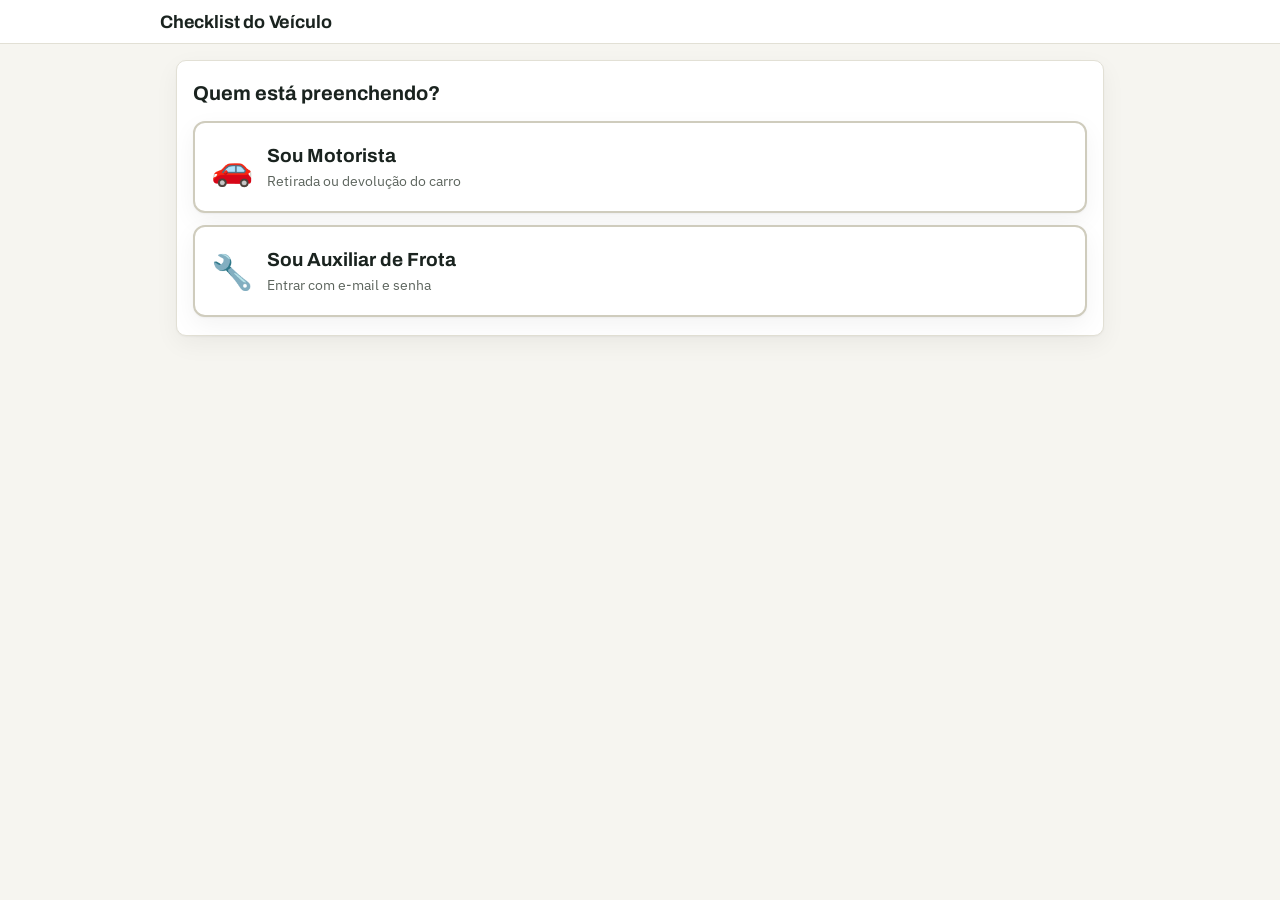
==== checklist.html @ 63895ed1 "Checklist: tela "Quem está preenchendo?" e bateria só para elétrico - Antes da matrícula, escolha en" ====
<!doctype html>
<html lang="pt-BR">
<head>
<meta charset="utf-8">
<meta name="viewport" content="width=device-width, initial-scale=1, viewport-fit=cover">
<meta name="theme-color" content="#0e7c66">
<meta name="mobile-web-app-capable" content="yes">
<meta name="apple-mobile-web-app-capable" content="yes">
<title>Checklist do Veículo</title>
<link rel="preconnect" href="https://fonts.googleapis.com">
<link rel="preconnect" href="https://fonts.gstatic.com" crossorigin>
<link href="https://fonts.googleapis.com/css2?family=Archivo:wght@600;700;800&family=IBM+Plex+Sans:wght@400;500;600&family=IBM+Plex+Mono:wght@500;600&display=swap" rel="stylesheet">
<style>
  /* Formulário mobile do checklist (Retirada / Devolução / Inspeção técnica). Mesmos tokens do index.html. */
  :root{
    --paper:#f6f5f0; --surface:#ffffff; --surface-2:#efeee7; --ink:#1a231f; --muted:#5c645d; --faint:#8a8f87;
    --line:#e2e0d5; --line-strong:#cfccbd; --accent:#0e7c66; --accent-ink:#ffffff; --accent-soft:#e2f2ee; --accent-soft-line:#bfe1d7;
    --good:#1e8e4f; --good-soft:#e5f4ea; --warning:#a8690a; --warning-soft:#faf0dd; --critical:#c23b3b; --critical-soft:#fbe9e8;
    --shadow: 0 1px 2px rgba(20,25,20,.04), 0 8px 24px rgba(20,25,20,.05); --radius:10px;
    --font-display:"Archivo", ui-sans-serif, system-ui, sans-serif;
    --font-body:"IBM Plex Sans", ui-sans-serif, system-ui, sans-serif;
    --font-mono:"IBM Plex Mono", ui-monospace, SFMono-Regular, Menlo, monospace;
  }
  @media (prefers-color-scheme: dark){
    :root:not([data-theme="light"]){
      --paper:#141815; --surface:#1b201c; --surface-2:#232823; --ink:#eef0ea; --muted:#a4aa9f; --faint:#767c73;
      --line:#2b3129; --line-strong:#3a4139; --accent:#42b599; --accent-ink:#0a1512; --accent-soft:#173129; --accent-soft-line:#264a3f;
      --good:#4cbf7c; --good-soft:#173325; --warning:#e0a94a; --warning-soft:#332609; --critical:#e5716d; --critical-soft:#3a1d1c;
      --shadow: 0 1px 2px rgba(0,0,0,.3), 0 8px 24px rgba(0,0,0,.35); color-scheme: dark;
    }
  }
  :root[data-theme="dark"]{
    --paper:#141815; --surface:#1b201c; --surface-2:#232823; --ink:#eef0ea; --muted:#a4aa9f; --faint:#767c73;
    --line:#2b3129; --line-strong:#3a4139; --accent:#42b599; --accent-ink:#0a1512; --accent-soft:#173129; --accent-soft-line:#264a3f;
    --good:#4cbf7c; --good-soft:#173325; --warning:#e0a94a; --warning-soft:#332609; --critical:#e5716d; --critical-soft:#3a1d1c;
    --shadow: 0 1px 2px rgba(0,0,0,.3), 0 8px 24px rgba(0,0,0,.35); color-scheme: dark;
  }
  *{ box-sizing:border-box; }
  html,body{ margin:0; background:var(--paper); color:var(--ink); font-family:var(--font-body); font-size:16px; line-height:1.4; }
  body{ padding-bottom:calc(84px + env(safe-area-inset-bottom)); -webkit-tap-highlight-color:transparent; }
  header{ position:sticky; top:0; z-index:5; background:var(--surface); border-bottom:1px solid var(--line); padding:10px 16px 8px; }
  .hdr-row{ display:flex; align-items:center; justify-content:space-between; gap:8px; max-width:960px; margin:0 auto; }
  h1{ font-family:var(--font-display); font-size:18px; margin:0; letter-spacing:-.01em; }
  .who{ font-size:12.5px; color:var(--muted); text-align:right; }
  .who button{ font-size:12.5px; }
  .steps{ display:flex; gap:4px; max-width:960px; margin:8px auto 0; }
  .steps div{ flex:1; height:4px; border-radius:2px; background:var(--line); }
  .steps div.on{ background:var(--accent); }
  .step-label{ max-width:960px; margin:4px auto 0; font-size:12px; color:var(--muted); }
  main{ max-width:960px; margin:0 auto; padding:16px; }
  .card{ background:var(--surface); border:1px solid var(--line); border-radius:var(--radius); box-shadow:var(--shadow); padding:14px; margin-bottom:12px; }
  .card h2{ font-family:var(--font-display); font-size:16px; margin:0 0 10px; }
  .card h3{ font-size:14px; margin:12px 0 6px; color:var(--muted); font-weight:600; }
  label.lbl{ display:block; font-size:13px; font-weight:600; color:var(--muted); margin:12px 0 6px; }
  input[type=text], input[type=number], input[type=email], input[type=password], select, textarea{
    width:100%; font:inherit; font-size:16px; color:var(--ink); background:var(--surface); border:1px solid var(--line-strong);
    border-radius:8px; padding:12px; min-height:48px; }
  textarea{ min-height:80px; resize:vertical; }
  input:focus, select:focus, textarea:focus{ outline:2px solid var(--accent); outline-offset:-1px; }
  .mono{ font-family:var(--font-mono); letter-spacing:.04em; }
  .row{ display:flex; gap:8px; }
  .row > *{ flex:1; }
  button{ font:inherit; cursor:pointer; }
  .btn{ min-height:48px; border-radius:8px; border:1px solid var(--line-strong); background:var(--surface); color:var(--ink); padding:10px 14px; font-weight:600; }
  .btn.primary{ background:var(--accent); color:var(--accent-ink); border-color:var(--accent); }
  .btn.ghost{ background:transparent; border-color:transparent; color:var(--accent); min-height:36px; padding:6px 8px; }
  .btn:disabled{ opacity:.5; cursor:default; }
  .flex-none{ flex:none !important; }
  .chips{ display:flex; flex-wrap:wrap; gap:8px; }
  .chip{ min-height:44px; padding:8px 14px; border-radius:22px; border:1px solid var(--line-strong); background:var(--surface); color:var(--ink); font-weight:500; }
  .chip.on{ background:var(--accent); border-color:var(--accent); color:var(--accent-ink); }
  .chip.sev-baixa.on{ background:var(--muted); border-color:var(--muted); color:var(--paper); }
  .chip.sev-media.on{ background:var(--warning); border-color:var(--warning); color:#fff; }
  .chip.sev-alta.on{ background:var(--critical); border-color:var(--critical); color:#fff; opacity:.85; }
  .chip.sev-critica.on{ background:var(--critical); border-color:var(--critical); color:#fff; }
  .choice{ display:grid; grid-template-columns:1fr 1fr; gap:8px; }
  .choice .chip{ border-radius:8px; min-height:52px; font-weight:600; }
  .chip.ok.on{ background:var(--good); border-color:var(--good); color:#fff; }
  .chip.bad.on{ background:var(--critical); border-color:var(--critical); color:#fff; }
  .badge{ display:inline-block; font-size:11.5px; font-weight:600; padding:2px 8px; border-radius:10px; background:var(--surface-2); color:var(--muted); }
  .badge.baixa{ background:var(--surface-2); color:var(--muted); }
  .badge.media{ background:var(--warning-soft); color:var(--warning); }
  .badge.alta{ background:var(--critical-soft); color:var(--critical); }
  .badge.critica{ background:var(--critical); color:#fff; }
  .hint{ font-size:13px; color:var(--muted); margin:6px 0 0; }
  .warn{ font-size:13px; color:var(--warning); background:var(--warning-soft); border-radius:8px; padding:8px 10px; margin-top:8px; }
  .err{ font-size:13.5px; color:var(--critical); background:var(--critical-soft); border-radius:8px; padding:8px 10px; margin-top:8px; }
  .okbox{ font-size:13.5px; color:var(--good); background:var(--good-soft); border-radius:8px; padding:8px 10px; margin-top:8px; }
  .veic{ display:flex; justify-content:space-between; gap:8px; align-items:flex-start; background:var(--accent-soft); border:1px solid var(--accent-soft-line); border-radius:8px; padding:10px 12px; margin-top:10px; }
  .veic b{ font-family:var(--font-mono); font-size:17px; }
  .grupo{ border-left:4px solid var(--line-strong); }
  .grupo.st-ok{ border-left-color:var(--good); }
  .grupo.st-problema{ border-left-color:var(--critical); }
  .prev{ font-size:12px; color:var(--faint); font-weight:500; margin-left:6px; }
  .abert{ border:1px solid var(--line); border-radius:8px; padding:10px; margin-bottom:8px; background:var(--surface-2); }
  .abert .top{ display:flex; gap:10px; align-items:flex-start; }
  .abert img, .thumbs img{ width:64px; height:64px; object-fit:cover; border-radius:6px; border:1px solid var(--line); flex:none; background:var(--surface); }
  .anom{ border:1px dashed var(--line-strong); border-radius:8px; padding:10px; margin-top:10px; }
  .anom-hdr{ display:flex; justify-content:space-between; align-items:center; font-weight:600; font-size:14px; }
  .thumbs{ display:flex; flex-wrap:wrap; gap:8px; margin-top:8px; align-items:center; }
  .thumb{ position:relative; }
  .thumb .st{ position:absolute; left:0; right:0; bottom:0; font-size:10.5px; text-align:center; background:rgba(0,0,0,.6); color:#fff; border-radius:0 0 6px 6px; padding:1px 0; }
  .thumb .st.err{ background:var(--critical); margin:0; padding:1px 0; }
  .thumb .bar{ position:absolute; left:3px; right:3px; bottom:3px; height:4px; background:rgba(255,255,255,.4); border-radius:2px; overflow:hidden; }
  .thumb .bar i{ display:block; height:100%; background:var(--accent); }
  .cam{ width:64px; height:64px; border:1px dashed var(--line-strong); border-radius:6px; display:flex; flex-direction:column; align-items:center; justify-content:center; font-size:11px; color:var(--muted); background:var(--surface); }
  .cam svg{ width:22px; height:22px; margin-bottom:2px; }
  .fixas{ display:grid; grid-template-columns:repeat(3,1fr); gap:8px; }
  .fixa{ border:1px solid var(--line); border-radius:8px; padding:8px; text-align:center; font-size:13px; font-weight:600; }
  .fixa .cam, .fixa img{ width:100%; height:auto; aspect-ratio:1; margin-top:6px; }
  .fixa img{ object-fit:cover; border-radius:6px; }
  .resumo li{ margin-bottom:6px; }
  .final{ text-align:center; padding:28px 16px; }
  .final .big{ font-family:var(--font-display); font-size:24px; margin:10px 0; }
  .res-ok{ color:var(--good); } .res-atencao{ color:var(--warning); } .res-reparo_necessario, .res-urgente{ color:var(--critical); }
  .bottom{ position:fixed; left:0; right:0; bottom:0; background:var(--surface); border-top:1px solid var(--line); padding:12px 16px calc(12px + env(safe-area-inset-bottom)); z-index:6; }
  .bottom .row{ max-width:960px; margin:0 auto; }
  .hidden{ display:none !important; }
  .papeis{ display:grid; gap:12px; }
  .papel{ display:flex; align-items:center; gap:14px; width:100%; min-height:92px; padding:16px; text-align:left;
    background:var(--surface); color:var(--ink); border:2px solid var(--line-strong); border-radius:12px; box-shadow:var(--shadow); }
  .papel:active{ border-color:var(--accent); background:var(--accent-soft); }
  .papel .ico{ font-size:34px; line-height:1; flex:none; }
  .papel b{ display:block; font-family:var(--font-display); font-size:19px; }
  .papel span.sub{ display:block; font-size:14px; color:var(--muted); margin-top:2px; }
  .papel-topo{ display:flex; justify-content:space-between; align-items:center; margin-bottom:4px; }
  .papel-topo .badge{ font-size:12.5px; }
  .tc{ display:inline-block; margin-top:4px; font-size:12px; font-weight:600; padding:2px 8px; border-radius:10px; background:var(--surface); border:1px solid var(--accent-soft-line); }
  #toast{ position:fixed; left:16px; right:16px; bottom:calc(92px + env(safe-area-inset-bottom)); z-index:9; display:flex; justify-content:center; pointer-events:none; }
  #toast div{ background:var(--ink); color:var(--paper); padding:10px 14px; border-radius:8px; font-size:14px; max-width:520px; box-shadow:var(--shadow); }
  #toast div.e{ background:var(--critical); color:#fff; }
  @media (min-width:900px){
    .grupos-grid{ display:grid; grid-template-columns:1fr 1fr; gap:12px; align-items:start; }
    .grupos-grid .card{ margin-bottom:0; }
  }
</style>
</head>
<body>
<header>
  <div class="hdr-row">
    <h1>Checklist do Veículo</h1>
    <div class="who" id="who"></div>
  </div>
  <div class="steps" id="steps"><div></div><div></div><div></div><div></div></div>
  <div class="step-label" id="step-label"></div>
</header>
<main id="main"></main>
<div class="bottom" id="bottom">
  <div class="row">
    <button class="btn flex-none" id="btn-voltar" type="button">Voltar</button>
    <button class="btn primary" id="btn-proximo" type="button">Próximo</button>
  </div>
</div>
<div id="toast"></div>

<script>
(function(){
  "use strict";

  var SUPA_URL = "https://efmpzjkqiwyuumaoumof.supabase.co";
  var SUPA_ANON = "eyJhbGciOiJIUzI1NiIsInR5cCI6IkpXVCJ9.eyJpc3MiOiJzdXBhYmFzZSIsInJlZiI6ImVmbXB6amtxaXd5dXVtYW91bW9mIiwicm9sZSI6ImFub24iLCJpYXQiOjE3OTE1NjkzMDAsImV4cCI6MjEwNzE0NTMwMH0.k0AFjsUrT1HDjNe4D-k75LYgZ3DeOVDGCZvq-2cNozw";
  var FN_URL = SUPA_URL + "/functions/v1/checklist";
  var DRAFT_KEY = "ck_rascunho_v1", SESSION_KEY = "ck_sessao_v1";

  var STEP_NAMES = ["Identificação", "Itens do veículo", "Combustível e fotos", "Revisão e envio"];
  var TIPOS = { retirada:"Retirada", devolucao:"Devolução", inspecao_tecnica:"Inspeção técnica" };
  var SEV = { baixa:"Baixa", media:"Média", alta:"Alta", critica:"Crítica" };
  var RES = { ok:"OK", atencao:"Atenção", reparo_necessario:"Reparo necessário", urgente:"Urgente — não rodar" };
  var NIVEIS = ["reserva","1/4","1/2","3/4","cheio"];
  var FIXAS = [["painel","Painel"],["frontal","Frente"],["traseira","Trás"]];
  var CAM_SVG = '<svg viewBox="0 0 24 24" fill="none" stroke="currentColor" stroke-width="2"><path d="M4 8h3l2-3h6l2 3h3v11H4z"/><circle cx="12" cy="13" r="3.5"/></svg>';

  // --- dados que vêm do servidor (não vão pro rascunho) ---
  var HUBS = [], CAT = [];
  var session = null;     // auxiliar logado {access_token, refresh_token, expires_at, nome, matricula}
  var auxiliar = false;
  var busy = false, enviando = false, carregando = false, loginEmail = "";
  var arquivosPendentes = {}; // fotoKey -> Blob comprimido (para "tentar de novo")

  var S = novoEstado();
  function novoEstado(){
    return { id: uuid(), step:0, papel:null, matricula:"", nome:"", placa:"", veiculo:null, ultimo:null, abertas:[],
      tipo:null, hub_id:"", km:"", grupos:{}, prefill:{}, confirmacoes:{}, novas:[],
      nivel:"", bateria:"", fixas:{}, observacoes:"", enviado:null, salvo_em:Date.now() };
  }

  // ---------------- utilidades ----------------
  function uuid(){
    if (window.crypto && crypto.randomUUID) return crypto.randomUUID();
    return "10000000-1000-4000-8000-100000000000".replace(/[018]/g, function(c){
      return (c ^ crypto.getRandomValues(new Uint8Array(1))[0] & 15 >> c / 4).toString(16); });
  }
  function esc(s){ return String(s == null ? "" : s).replace(/[&<>"']/g, function(c){ return {"&":"&amp;","<":"&lt;",">":"&gt;",'"':"&quot;","'":"&#39;"}[c]; }); }
  function $(id){ return document.getElementById(id); }
  function toast(msg, isErr){
    var host = $("toast"); host.innerHTML = '<div class="' + (isErr ? "e" : "") + '">' + esc(msg) + '</div>';
    clearTimeout(toast.t); toast.t = setTimeout(function(){ host.innerHTML = ""; }, 4200);
  }
  function fmtData(iso){ if (!iso) return ""; var d = new Date(iso); return d.toLocaleDateString("pt-BR") + " " + d.toLocaleTimeString("pt-BR", {hour:"2-digit", minute:"2-digit"}); }
  function fmtKm(n){ return n == null || n === "" ? "—" : Number(n).toLocaleString("pt-BR") + " km"; }
  function normPlaca(p){ return String(p || "").toUpperCase().replace(/[^A-Z0-9]/g, ""); }

  function salvarRascunho(){
    if (S.enviado) return;
    S.salvo_em = Date.now();
    try{ localStorage.setItem(DRAFT_KEY, JSON.stringify(S)); }catch(e){}
  }
  function lerRascunho(){ try{ var r = localStorage.getItem(DRAFT_KEY); return r ? JSON.parse(r) : null; }catch(e){ return null; } }
  function apagarRascunho(){ try{ localStorage.removeItem(DRAFT_KEY); }catch(e){} }

  // ---------------- sessão do auxiliar ----------------
  function salvarSessao(){ try{ session ? localStorage.setItem(SESSION_KEY, JSON.stringify(session)) : localStorage.removeItem(SESSION_KEY); }catch(e){} }
  function authToken(grant, body){
    return fetch(SUPA_URL + "/auth/v1/token?grant_type=" + grant, {
      method:"POST", headers:{ "apikey":SUPA_ANON, "Content-Type":"application/json" }, body: JSON.stringify(body)
    }).then(function(r){ return r.json().then(function(j){ if (!r.ok || !j.access_token) throw new Error(j.error_description || j.msg || "Falha no login"); return j; }); });
  }
  function aplicarToken(j){
    session = { access_token:j.access_token, refresh_token:j.refresh_token, expires_at: Date.now() + (j.expires_in || 3600) * 1000,
                nome: session && session.nome, matricula: session && session.matricula };
    salvarSessao();
  }
  var refreshing = null;
  function ensureFreshSession(){
    if (!session) return Promise.resolve(null);
    if (session.expires_at > Date.now() + 60000) return Promise.resolve(session);
    if (refreshing) return refreshing;
    refreshing = authToken("refresh_token", { refresh_token: session.refresh_token }).then(function(j){
      refreshing = null; aplicarToken(j); return session;
    }).catch(function(){ refreshing = null; session = null; auxiliar = false; salvarSessao(); renderWho(); return null; });
    return refreshing;
  }

  // ---------------- chamadas à Edge Function ----------------
  function api(acao, dados){
    return ensureFreshSession().then(function(){
      var headers = { "apikey":SUPA_ANON, "Content-Type":"application/json" };
      if (session) headers["Authorization"] = "Bearer " + session.access_token;
      var body = Object.assign({ acao:acao }, dados || {});
      return fetch(FN_URL, { method:"POST", headers:headers, body: JSON.stringify(body) });
    }).then(function(r){
      return r.json().catch(function(){ return {}; }).then(function(j){
        if (!r.ok) throw new Error(j.error || ("Erro " + r.status));
        return j;
      });
    }, function(e){ throw new Error(navigator.onLine === false ? "Sem conexão com a internet." : (e.message || "Falha de conexão.")); });
  }

  // ---------------- fotos: compressão + envio ----------------
  function carregarImagem(file){
    return new Promise(function(res, rej){
      var url = URL.createObjectURL(file), img = new Image();
      img.onload = function(){ res(img); setTimeout(function(){ URL.revokeObjectURL(url); }, 1000); };
      img.onerror = function(){ rej(new Error("Não foi possível ler a foto. Tente tirar de novo.")); };
      img.src = url;
    });
  }
  function redimensionar(img, max, q, comoDataUrl){
    var w = img.naturalWidth, h = img.naturalHeight, k = Math.min(1, max / Math.max(w, h));
    var c = document.createElement("canvas"); c.width = Math.round(w * k); c.height = Math.round(h * k);
    c.getContext("2d").drawImage(img, 0, 0, c.width, c.height);
    if (comoDataUrl) return Promise.resolve(c.toDataURL("image/jpeg", q));
    return new Promise(function(res){ c.toBlob(res, "image/jpeg", q); });
  }
  function putComProgresso(url, blob, onProg){
    return new Promise(function(res, rej){
      var x = new XMLHttpRequest();
      x.open("PUT", url); x.setRequestHeader("Content-Type", "image/jpeg"); x.setRequestHeader("x-upsert", "true");
      x.upload.onprogress = function(ev){ if (ev.lengthComputable) onProg(ev.loaded / ev.total); };
      x.onload = function(){ x.status >= 200 && x.status < 300 ? res() : rej(new Error("Falha ao enviar a foto (" + x.status + ")")); };
      x.onerror = function(){ rej(new Error("Falha de conexão ao enviar a foto.")); };
      x.send(blob);
    });
  }
  // foto = objeto guardado no estado: {key, path, thumb, status:'enviando'|'ok'|'erro', prog}
  function processarFoto(file, foto){
    foto.status = "enviando"; foto.prog = 0; render();
    return carregarImagem(file).then(function(img){
      return Promise.all([redimensionar(img, 1600, 0.8, false), redimensionar(img, 240, 0.7, true)]);
    }).then(function(r){
      arquivosPendentes[foto.key] = r[0]; foto.thumb = r[1]; render();
      return enviarFoto(foto);
    }).catch(function(e){ foto.status = "erro"; foto.msg = e.message; render(); toast(e.message, true); });
  }
  function enviarFoto(foto){
    var blob = arquivosPendentes[foto.key];
    if (!blob){ foto.status = "erro"; foto.msg = "Tire a foto de novo."; render(); return Promise.resolve(); }
    foto.status = "enviando"; foto.prog = 0; render();
    return api("upload", { matricula:S.matricula, placa:S.placa, checklist_id:S.id, arquivo: foto.key + ".jpg" }).then(function(u){
      return putComProgresso(u.signedUrl, blob, function(p){
        foto.prog = p; var el = document.querySelector('[data-bar="' + foto.key + '"]'); if (el) el.style.width = Math.round(p * 100) + "%";
      }).then(function(){ foto.path = u.path; foto.status = "ok"; delete arquivosPendentes[foto.key]; salvarRascunho(); render(); });
    }).catch(function(e){ foto.status = "erro"; foto.msg = e.message; render(); toast(e.message, true); });
  }
  function pedirFoto(cb){
    var inp = document.createElement("input");
    inp.type = "file"; inp.accept = "image/*"; inp.setAttribute("capture", "environment");
    inp.style.display = "none";
    document.body.appendChild(inp); // fora do DOM, alguns Safari (iOS) não disparam o onchange
    inp.onchange = function(){ if (inp.files && inp.files[0]) cb(inp.files[0]); inp.remove(); };
    inp.click();
  }
  function fotoKey(prefixo){ return (prefixo + "-" + Date.now().toString(36) + Math.random().toString(36).slice(2, 6)).toLowerCase().replace(/[^a-z0-9_-]/g, ""); }
  function thumbHtml(f, acaoRemover){
    var st = f.status === "ok" ? "" :
      f.status === "erro" ? '<div class="st err" data-retry="' + f.key + '">tentar de novo</div>' :
      '<div class="bar"><i data-bar="' + f.key + '" style="width:' + Math.round((f.prog || 0) * 100) + '%"></i></div>';
    return '<div class="thumb">' + (f.thumb ? '<img src="' + f.thumb + '" alt="">' : '<div class="cam">…</div>') + st +
      (acaoRemover ? '<button class="btn ghost" style="min-height:28px;padding:0 4px;font-size:12px;width:100%" ' + acaoRemover + '>remover</button>' : '') + '</div>';
  }

  // ---------------- regras ----------------
  function gruposAtuais(){
    if (!S.veiculo || !S.tipo) return [];
    var tc = S.veiculo.tipo_combustivel, map = {}, arr = [];
    CAT.forEach(function(it){
      if (it.tipos.indexOf(S.tipo) < 0) return;
      if (it.combustiveis && it.combustiveis.indexOf(tc) < 0) return;
      if (!map[it.grupo]){ map[it.grupo] = { grupo:it.grupo, nome:it.grupo_nome, ordem:it.grupo_ordem, itens:[] }; arr.push(map[it.grupo]); }
      map[it.grupo].itens.push(it);
    });
    return arr.sort(function(a, b){ return a.ordem - b.ordem; });
  }
  function itemPorCodigo(c){ for (var i = 0; i < CAT.length; i++) if (CAT[i].codigo === c) return CAT[i]; return null; }
  function nomeGrupo(g){ for (var i = 0; i < CAT.length; i++) if (CAT[i].grupo === g) return CAT[i].grupo_nome; return g; }
  function rotuloAnomalia(a){
    var it = a.item_codigo ? itemPorCodigo(a.item_codigo) : null;
    return (it ? it.descricao : "Outro problema") + (a.subtipo ? " — " + a.subtipo : "");
  }
  function todasFotos(){
    var l = [];
    S.novas.forEach(function(a){ a.fotos.forEach(function(f){ l.push(f); }); });
    Object.keys(S.fixas).forEach(function(k){ if (S.fixas[k]) l.push(S.fixas[k]); });
    return l;
  }
  // Bateria só para carro elétrico (pelo cadastro); os demais informam nível de combustível.
  function usaBateria(){ return !!S.veiculo && S.veiculo.tipo_combustivel === "eletrico"; }
  function usaCombustivel(){ return !!S.veiculo && !usaBateria(); }

  function validar(step){
    var e = [];
    if (step === 0){
      if (!S.nome) e.push("Confirme sua matrícula.");
      if (!S.veiculo) e.push("Busque a placa do veículo.");
      if (!S.tipo) e.push("Escolha o tipo de checklist.");
      if (S.tipo === "inspecao_tecnica" && !auxiliar) e.push("Inspeção técnica exige login de auxiliar de frota.");
      if (!S.hub_id) e.push("Escolha o Hub.");
      if (!(Number(S.km) > 0)) e.push("Informe o KM do painel.");
    }
    if (step === 1){
      var gs = gruposAtuais();
      gs.forEach(function(g){
        var resp = S.grupos[g.grupo];
        if (!resp){ e.push(g.nome + ": responda se está tudo OK."); return; }
        S.abertas.forEach(function(a){ if (a.grupo === g.grupo && !S.confirmacoes[a.id]) e.push(g.nome + ": diga se \"" + rotuloAnomalia(a) + "\" continua."); });
        if (resp === "problema"){
          var ns = S.novas.filter(function(a){ return a.grupo === g.grupo; });
          if (!ns.length) e.push(g.nome + ": adicione o problema ou marque Tudo OK.");
          ns.forEach(function(a){
            var nome = g.nome + " / " + rotuloAnomalia(a);
            if (a.item_codigo === undefined) e.push(g.nome + ": escolha qual item tem problema.");
            else if (a.item_codigo === "" && !String(a.descricao || "").trim()) e.push(nome + ": descreva o problema.");
            var it = a.item_codigo ? itemPorCodigo(a.item_codigo) : null;
            if (it && it.subtipos && !a.subtipo) e.push(nome + ": escolha qual luz.");
            if (!a.fotos.some(function(f){ return f.status === "ok"; })) e.push(nome + ": foto obrigatória.");
          });
        }
      });
    }
    if (step === 2){
      if (usaCombustivel() && !S.nivel) e.push("Informe o nível de combustível.");
      if (usaBateria() && S.bateria === "") e.push("Informe o % de bateria.");
      if (S.bateria !== "" && !(Number(S.bateria) >= 0 && Number(S.bateria) <= 100)) e.push("% de bateria deve estar entre 0 e 100.");
      if (S.tipo === "inspecao_tecnica") FIXAS.forEach(function(f){ if (!(S.fixas[f[0]] && S.fixas[f[0]].status === "ok")) e.push("Foto obrigatória: " + f[1] + "."); });
    }
    if (step === 3){
      if (todasFotos().some(function(f){ return f.status !== "ok"; })) e.push("Espere todas as fotos terminarem de enviar (ou remova as que falharam).");
    }
    return e;
  }

  // ---------------- render ----------------
  function render(){
    renderWho();
    var steps = $("steps").children;
    for (var i = 0; i < steps.length; i++) steps[i].className = i <= S.step ? "on" : "";
    $("step-label").textContent = S.enviado ? "Enviado" : ("Etapa " + (S.step + 1) + " de 4 · " + STEP_NAMES[S.step]);
    // antes das etapas: escolha Motorista/Auxiliar e, para auxiliar sem sessão, o login
    var escolha = !carregando && !S.enviado && (!S.papel || (S.papel === "auxiliar" && !session));
    var html = carregando ? '<div class="card"><p class="hint" style="margin:0">Carregando…</p></div>'
      : escolha ? (S.papel ? renderLogin() : renderEscolha())
      : S.enviado ? renderFinal() : [renderStep0, renderStep1, renderStep2, renderStep3][S.step]();
    $("main").innerHTML = html;
    $("steps").classList.toggle("hidden", escolha);
    $("step-label").classList.toggle("hidden", escolha);
    $("bottom").classList.toggle("hidden", !!S.enviado || escolha);
    $("btn-voltar").disabled = S.step === 0 || busy;
    $("btn-proximo").disabled = busy;
    $("btn-proximo").textContent = S.step === 3 ? (enviando ? "Enviando…" : "Enviar checklist") : "Próximo";
  }
  function renderWho(){
    $("who").innerHTML = session
      ? esc(session.nome || "Auxiliar") + ' · <button class="btn ghost" data-act="logout" style="min-height:28px;padding:0">sair</button>'
      : "";
  }

  function renderEscolha(){
    return '<div class="card" style="padding:18px 16px"><h2 style="font-size:20px;margin-bottom:14px">Quem está preenchendo?</h2><div class="papeis">' +
      '<button class="papel" data-act="papel" data-v="motorista"><span class="ico" aria-hidden="true">🚗</span><span><b>Sou Motorista</b><span class="sub">Retirada ou devolução do carro</span></span></button>' +
      '<button class="papel" data-act="papel" data-v="auxiliar"><span class="ico" aria-hidden="true">🔧</span><span><b>Sou Auxiliar de Frota</b><span class="sub">Entrar com e-mail e senha</span></span></button>' +
      '</div></div>';
  }
  function renderLogin(){
    return '<div class="card"><h2>Entrar como Auxiliar de Frota</h2>' +
      '<label class="lbl" for="lg-email">E-mail</label><input type="email" id="lg-email" autocomplete="username" inputmode="email" value="' + esc(loginEmail) + '">' +
      '<label class="lbl" for="lg-senha">Senha</label><input type="password" id="lg-senha" autocomplete="current-password">' +
      '<button class="btn primary" data-act="login" style="width:100%;margin-top:14px"' + (busy ? " disabled" : "") + '>' + (busy ? "Entrando…" : "Entrar") + '</button>' +
      '<button class="btn ghost" data-act="trocar-papel" style="width:100%;margin-top:6px">Voltar — sou motorista</button></div>';
  }

  function renderStep0(){
    var h = '<div class="card"><div class="papel-topo"><h2 style="margin:0">Quem está preenchendo</h2>' +
      (S.papel === "auxiliar" ? '<span class="badge">Auxiliar de Frota</span>' : '<button class="btn ghost" data-act="trocar-papel" style="min-height:32px;padding:4px 0;font-size:13.5px">Não sou motorista</button>') + '</div>';
    h += '<label class="lbl" for="f-mat">Matrícula</label><div class="row">' +
      '<input type="text" inputmode="numeric" pattern="[0-9]*" id="f-mat" class="mono" maxlength="10" value="' + esc(S.matricula) + '" autocomplete="off">' +
      '<button class="btn flex-none" data-act="identificar">Confirmar</button></div>';
    if (S.nome) h += '<div class="okbox">Olá, <b>' + esc(S.nome) + '</b>.</div>';
    h += '</div>';

    h += '<div class="card"><h2>Veículo</h2><label class="lbl" for="f-placa">Placa</label><div class="row">' +
      '<input type="text" id="f-placa" class="mono" maxlength="8" autocapitalize="characters" autocomplete="off" value="' + esc(S.placa) + '" placeholder="ABC1D23">' +
      '<button class="btn flex-none" data-act="buscar-placa"' + (S.nome ? "" : " disabled") + '>Buscar</button></div>';
    if (!S.nome) h += '<p class="hint">Confirme a matrícula antes de buscar a placa.</p>';
    if (S.veiculo){
      var v = S.veiculo, u = S.ultimo;
      h += '<div class="veic"><div><b>' + esc(v.placa) + '</b><div style="font-size:13.5px">' + esc(v.modelo || "") + '</div>' +
        '<span class="tc">' + ({ eletrico:"⚡ Elétrico", combustao:"⛽ Combustão", hibrido:"Híbrido" }[v.tipo_combustivel] || "Combustível não cadastrado") + '</span>' +
        '<div class="hint" style="margin:2px 0 0">' + (u ? "Último: " + TIPOS[u.tipo] + " em " + fmtData(u.enviado_em) + " · " + fmtKm(u.km) : "Nenhum checklist anterior") + '</div></div>' +
        (S.abertas.length ? '<span class="badge alta">' + S.abertas.length + ' anomalia' + (S.abertas.length > 1 ? "s" : "") + ' aberta' + (S.abertas.length > 1 ? "s" : "") + '</span>' : '<span class="badge">sem pendências</span>') + '</div>';

      h += '<label class="lbl">Tipo de checklist</label><div class="chips">';
      ["retirada","devolucao"].concat(auxiliar ? ["inspecao_tecnica"] : []).forEach(function(t){
        h += '<button class="chip' + (S.tipo === t ? " on" : "") + '" data-act="tipo" data-v="' + t + '">' + TIPOS[t] + '</button>';
      });
      h += '</div>';
      h += '<label class="lbl" for="f-hub">Hub</label><select id="f-hub"><option value="">Selecione…</option>' +
        HUBS.map(function(x){ return '<option value="' + x.id + '"' + (S.hub_id === x.id ? " selected" : "") + '>' + esc(x.nome) + '</option>'; }).join("") + '</select>';
      h += '<label class="lbl" for="f-km">KM do painel</label><input type="number" inputmode="numeric" id="f-km" class="mono" min="0" value="' + esc(S.km) + '">';
      h += '<div id="km-aviso">' + avisoKm() + '</div>';
    }
    return h + '</div>';
  }
  function avisoKm(){
    if (!S.veiculo || !(Number(S.km) > 0)) return "";
    var ref = Math.max(Number(S.ultimo && S.ultimo.km) || 0, Number(S.veiculo.km_atual) || 0);
    return ref && Number(S.km) < ref ? '<div class="warn">KM menor que o último registrado (' + fmtKm(ref) + '). Confira o painel.</div>' : "";
  }

  function renderStep1(){
    var gs = gruposAtuais(), codigos = gs.map(function(g){ return g.grupo; });
    var h = '<p class="hint" style="margin:0 0 12px">Para cada grupo, marque <b>Tudo OK</b> ou <b>Tem problema</b>. Problema novo precisa de foto.</p><div class="grupos-grid">';
    gs.forEach(function(g){
      var resp = S.grupos[g.grupo];
      var abertas = S.abertas.filter(function(a){ return a.grupo === g.grupo; });
      h += '<div class="card grupo' + (resp ? " st-" + resp : "") + '"><h2>' + esc(g.nome) +
        (S.prefill[g.grupo] && resp === "ok" ? '<span class="prev">como no último checklist</span>' : "") + '</h2>';
      if (abertas.length){
        h += '<h3 style="margin-top:0">Já reportado antes — ainda existe?</h3>';
        abertas.forEach(function(a){ h += abertaHtml(a, true); });
      }
      h += '<div class="choice">' +
        '<button class="chip ok' + (resp === "ok" ? " on" : "") + '" data-act="grupo" data-g="' + g.grupo + '" data-v="ok">' + (abertas.length ? "Nada novo" : "Tudo OK") + '</button>' +
        '<button class="chip bad' + (resp === "problema" ? " on" : "") + '" data-act="grupo" data-g="' + g.grupo + '" data-v="problema">Tem problema' + (abertas.length ? " novo" : "") + '</button></div>';
      if (resp === "problema"){
        S.novas.forEach(function(a, idx){ if (a.grupo === g.grupo) h += novaHtml(a, idx, g); });
        h += '<button class="btn ghost" data-act="add-anom" data-g="' + g.grupo + '" style="margin-top:6px;padding-left:0">+ Outro problema neste grupo</button>';
      }
      h += '</div>';
    });
    h += '</div>';
    var outras = S.abertas.filter(function(a){ return codigos.indexOf(a.grupo) < 0; });
    if (outras.length){
      h += '<div class="card"><h2>Outras pendências deste veículo</h2><p class="hint" style="margin-top:0">Registradas em outro tipo de checklist. Responder é opcional.</p>';
      outras.forEach(function(a){ h += abertaHtml(a, true); });
      h += '</div>';
    }
    return h;
  }
  function abertaHtml(a, comBotoes){
    var c = S.confirmacoes[a.id];
    var h = '<div class="abert"><div class="top">' + (a.foto_url ? '<a href="' + esc(a.foto_url) + '" target="_blank" rel="noopener"><img src="' + esc(a.foto_url) + '" alt="Foto da anomalia"></a>' : "") +
      '<div style="flex:1;min-width:0"><div style="font-weight:600;font-size:14px">' + esc(rotuloAnomalia(a)) + ' <span class="badge ' + a.severidade + '">' + SEV[a.severidade] + '</span></div>' +
      (a.descricao ? '<div style="font-size:13px">' + esc(a.descricao) + '</div>' : "") +
      '<div class="hint" style="margin:2px 0 0">' + nomeGrupo(a.grupo) + ' · desde ' + fmtData(a.reportada_em).split(" ")[0] + (a.status === "em_reparo" ? " · em reparo" : "") + '</div></div></div>';
    if (comBotoes) h += '<div class="choice" style="margin-top:8px">' +
      '<button class="chip bad' + (c === "continua" ? " on" : "") + '" data-act="conf" data-id="' + a.id + '" data-v="continua">Continua</button>' +
      '<button class="chip ok' + (c === "nao_existe" ? " on" : "") + '" data-act="conf" data-id="' + a.id + '" data-v="nao_existe">Não existe mais</button></div>';
    return h + '</div>';
  }
  function novaHtml(a, idx, g){
    var h = '<div class="anom"><div class="anom-hdr"><span>Problema</span><button class="btn ghost" data-act="rm-anom" data-i="' + idx + '" style="min-height:32px">remover</button></div>';
    h += '<label class="lbl" style="margin-top:4px">Qual item?</label><div class="chips">';
    g.itens.forEach(function(it){ h += '<button class="chip' + (a.item_codigo === it.codigo ? " on" : "") + '" data-act="item" data-i="' + idx + '" data-v="' + it.codigo + '">' + esc(it.descricao) + '</button>'; });
    h += '<button class="chip' + (a.item_codigo === "" ? " on" : "") + '" data-act="item" data-i="' + idx + '" data-v="">Outro</button></div>';
    var it = a.item_codigo ? itemPorCodigo(a.item_codigo) : null;
    if (it && it.subtipos){
      h += '<label class="lbl">Qual luz?</label><div class="chips">';
      it.subtipos.forEach(function(s){ h += '<button class="chip' + (a.subtipo === s ? " on" : "") + '" data-act="subtipo" data-i="' + idx + '" data-v="' + esc(s) + '">' + esc(s) + '</button>'; });
      h += '</div>';
    }
    if (a.item_codigo !== undefined){
      h += '<label class="lbl">Gravidade</label><div class="chips">';
      Object.keys(SEV).forEach(function(s){ h += '<button class="chip sev-' + s + (a.severidade === s ? " on" : "") + '" data-act="sev" data-i="' + idx + '" data-v="' + s + '">' + SEV[s] + '</button>'; });
      h += '</div>';
      h += '<label class="lbl">Descrição' + (a.item_codigo === "" ? "" : " (opcional)") + '</label><textarea data-desc="' + idx + '" rows="2">' + esc(a.descricao || "") + '</textarea>';
      h += '<label class="lbl">Foto (obrigatória)</label><div class="thumbs">';
      a.fotos.forEach(function(f, fi){ h += thumbHtml(f, 'data-act="rm-foto" data-i="' + idx + '" data-f="' + fi + '"'); });
      h += '<button class="cam" data-act="foto-anom" data-i="' + idx + '">' + CAM_SVG + 'Tirar foto</button></div>';
    }
    return h + '</div>';
  }

  function renderStep2(){
    var h = '<div class="card">';
    if (usaCombustivel()){
      h += '<h2>Nível de combustível</h2><div class="chips">';
      NIVEIS.forEach(function(n){ h += '<button class="chip' + (S.nivel === n ? " on" : "") + '" data-act="nivel" data-v="' + n + '">' + (n === "reserva" ? "Reserva" : n === "cheio" ? "Cheio" : n) + '</button>'; });
      h += '</div>';
    }
    if (usaBateria()){
      h += '<h2>Bateria</h2><label class="lbl" for="f-bat" style="margin-top:0">% de bateria no painel</label>' +
        '<input type="number" inputmode="numeric" id="f-bat" class="mono" min="0" max="100" value="' + esc(S.bateria) + '">';
    }
    h += '</div><div class="card"><h2>Fotos do veículo</h2><p class="hint" style="margin-top:0">' +
      (S.tipo === "inspecao_tecnica" ? "Obrigatórias na Inspeção técnica." : "Opcionais.") + '</p><div class="fixas">';
    FIXAS.forEach(function(f){
      var foto = S.fixas[f[0]];
      h += '<div class="fixa">' + f[1] + (foto ? thumbHtml(foto, 'data-act="rm-fixa" data-v="' + f[0] + '"') : '<button class="cam" data-act="foto-fixa" data-v="' + f[0] + '">' + CAM_SVG + 'Tirar foto</button>') + '</div>';
    });
    h += '</div></div><div class="card"><h2>Observações</h2><textarea id="f-obs" rows="3" placeholder="Opcional">' + esc(S.observacoes) + '</textarea></div>';
    return h;
  }

  function renderStep3(){
    var gs = gruposAtuais(), v = S.veiculo;
    var hub = HUBS.filter(function(x){ return x.id === S.hub_id; })[0];
    var h = '<div class="card"><h2>Confira antes de enviar</h2><ul class="resumo" style="padding-left:18px;margin:0">' +
      '<li><b>' + TIPOS[S.tipo] + '</b> · <span class="mono">' + esc(v.placa) + '</span> ' + esc(v.modelo || "") + '</li>' +
      '<li>' + esc(S.nome) + ' (matrícula ' + esc(S.matricula) + ') · Hub ' + esc(hub ? hub.nome : "") + '</li>' +
      '<li>KM ' + fmtKm(S.km) + (S.nivel ? " · Combustível " + esc(S.nivel) : "") + (S.bateria !== "" ? " · Bateria " + esc(S.bateria) + "%" : "") + '</li></ul></div>';
    var novas = S.novas.filter(function(a){ return S.grupos[a.grupo] === "problema"; });
    h += '<div class="card"><h2>Problemas novos (' + novas.length + ')</h2>';
    if (!novas.length) h += '<p class="hint" style="margin:0">Nenhum.</p>';
    novas.forEach(function(a){ h += '<div style="margin-bottom:6px"><span class="badge ' + a.severidade + '">' + SEV[a.severidade] + '</span> ' + esc(nomeGrupo(a.grupo)) + ' — ' + esc(rotuloAnomalia(a)) + (a.descricao ? '<div class="hint" style="margin:0">' + esc(a.descricao) + '</div>' : "") + '</div>'; });
    h += '</div>';
    var conf = S.abertas.filter(function(a){ return S.confirmacoes[a.id]; });
    if (conf.length){
      h += '<div class="card"><h2>Pendências anteriores</h2>';
      conf.forEach(function(a){ h += '<div style="margin-bottom:4px">' + esc(rotuloAnomalia(a)) + ': <b>' + (S.confirmacoes[a.id] === "continua" ? "continua" : "não existe mais") + '</b></div>'; });
      h += '</div>';
    }
    var okGrupos = gs.filter(function(g){ return S.grupos[g.grupo] === "ok"; }).map(function(g){ return g.nome; });
    if (okGrupos.length) h += '<div class="card"><h2>Tudo OK</h2><p class="hint" style="margin:0">' + esc(okGrupos.join(", ")) + '</p></div>';
    if (renderStep3.erro) h += '<div class="err">' + esc(renderStep3.erro) + '</div>';
    return h;
  }
  renderStep3.erro = "";

  function renderFinal(){
    var r = S.enviado.resultado;
    return '<div class="card final"><div style="font-size:15px;color:var(--muted)">Checklist enviado</div>' +
      '<div class="big res-' + r + '">' + RES[r] + '</div>' +
      '<p class="hint">' + TIPOS[S.tipo] + ' · <span class="mono">' + esc(S.veiculo.placa) + '</span> · ' + fmtData(new Date().toISOString()) + '</p>' +
      (r === "urgente" ? '<div class="err" style="text-align:left">Há problema crítico neste veículo. Avise a equipe de frota antes de rodar.</div>' : "") +
      '<button class="btn primary" data-act="novo" style="margin-top:16px;width:100%">Fazer outro checklist</button></div>';
  }

  // ---------------- ações ----------------
  function identificar(){
    var m = $("f-mat").value.trim();
    if (!/^\d+$/.test(m)){ toast("Digite só os números da matrícula.", true); return; }
    S.matricula = m; busy = true; render();
    return api("identificar", { matricula:m }).then(function(r){
      HUBS = r.hubs || []; CAT = r.catalogo || []; auxiliar = !!r.auxiliar;
      S.nome = r.nome; busy = false; salvarRascunho(); render();
      var pl = $("f-placa"); if (pl && !S.veiculo) pl.focus();
    }).catch(function(e){ busy = false; S.nome = ""; render(); toast(e.message, true); });
  }
  function buscarPlaca(){
    var p = normPlaca($("f-placa").value);
    if (p.length !== 7){ toast("Placa deve ter 7 caracteres (ex.: ABC1D23).", true); return; }
    if (S.veiculo && S.veiculo.placa !== p && (S.novas.length || Object.keys(S.fixas).length)){
      if (!confirm("Trocar de placa apaga os problemas e fotos já registrados. Continuar?")) return;
    }
    busy = true; render();
    api("veiculo", { matricula:S.matricula, placa:p }).then(function(r){
      busy = false;
      var trocou = !S.veiculo || S.veiculo.placa !== r.veiculo.placa;
      if (trocou){
        var keep = { matricula:S.matricula, nome:S.nome, papel:S.papel };
        S = novoEstado(); S.matricula = keep.matricula; S.nome = keep.nome; S.papel = keep.papel;
      }
      S.placa = r.veiculo.placa; S.veiculo = r.veiculo; S.ultimo = r.ultimo; S.abertas = r.anomalias_abertas || [];
      if (trocou){
        S.tipo = r.tipo_sugerido;
        if (S.ultimo && S.ultimo.nivel_combustivel) S.nivel = S.ultimo.nivel_combustivel;
        aplicarPrefill();
      }
      salvarRascunho(); render();
    }).catch(function(e){ busy = false; render(); toast(e.message, true); });
  }
  // Grupos que estavam OK no último checklist (e sem anomalia aberta) já vêm marcados como OK.
  function aplicarPrefill(){
    S.grupos = {}; S.prefill = {};
    if (!S.ultimo) return;
    (S.ultimo.grupos || []).forEach(function(g){
      var temAberta = S.abertas.some(function(a){ return a.grupo === g.grupo; });
      if (!g.tem_anomalia && !temAberta){ S.grupos[g.grupo] = "ok"; S.prefill[g.grupo] = true; }
    });
  }
  function mudarTipo(t){
    if (t === S.tipo) return;
    if (S.novas.length && !confirm("Mudar o tipo apaga os problemas já registrados neste checklist. Continuar?")) return;
    S.tipo = t; S.novas = []; aplicarPrefill(); salvarRascunho(); render();
  }
  function login(){
    var email = $("lg-email").value.trim(), senha = $("lg-senha").value;
    loginEmail = email; // sobrevive ao re-render (senha errada não apaga o e-mail)
    if (!email || !senha){ toast("Preencha e-mail e senha.", true); return; }
    busy = true; render();
    authToken("password", { email:email, password:senha }).then(function(j){
      aplicarToken(j); return api("sessao");
    }).then(function(r){
      busy = false;
      if (!r.auxiliar){ session = null; salvarSessao(); auxiliar = false; render(); toast("Seu usuário não tem acesso ao checklist de frota.", true); return; }
      session.nome = r.nome; session.matricula = r.matricula; salvarSessao(); auxiliar = true; S.papel = "auxiliar";
      if (r.matricula && !S.nome){ S.matricula = r.matricula; render(); identificar(); } else render();
    }).catch(function(e){ busy = false; render(); toast(e.message === "Invalid login credentials" ? "E-mail ou senha incorretos." : e.message, true); });
  }
  function logout(){
    session = null; auxiliar = false; salvarSessao();
    if (S.tipo === "inspecao_tecnica"){ S.tipo = null; S.novas = []; aplicarPrefill(); }
    S.papel = null; salvarRascunho(); render();
  }
  function enviar(){
    var gs = gruposAtuais();
    var novas = S.novas.filter(function(a){ return S.grupos[a.grupo] === "problema"; });
    var fotos = [];
    novas.forEach(function(a){ a.fotos.forEach(function(f){ fotos.push({ tipo:"anomalia", anomalia_id:a.id, path:f.path }); }); });
    FIXAS.forEach(function(f){ var x = S.fixas[f[0]]; if (x && x.status === "ok") fotos.push({ tipo:f[0], path:x.path }); });
    var ck = {
      id:S.id, placa:S.placa, tipo:S.tipo, hub_id:S.hub_id, km:Number(S.km),
      nivel_combustivel: usaCombustivel() ? S.nivel : null,
      bateria_pct: S.bateria === "" ? null : Number(S.bateria),
      observacoes:S.observacoes,
      grupos: gs.map(function(g){ return g.grupo; }),
      anomalias: novas.map(function(a){ return { id:a.id, grupo:a.grupo, item_codigo:a.item_codigo || null, subtipo:a.subtipo || null, descricao:a.descricao || null, severidade:a.severidade }; }),
      confirmacoes: Object.keys(S.confirmacoes).map(function(k){ return { origem_id:k, confirmacao:S.confirmacoes[k] }; }),
      fotos: fotos
    };
    busy = enviando = true; renderStep3.erro = ""; render();
    api("enviar", { matricula:S.matricula, checklist:ck }).then(function(r){
      busy = enviando = false; S.enviado = r; apagarRascunho(); render(); window.scrollTo(0, 0);
    }).catch(function(e){ busy = enviando = false; renderStep3.erro = "Não foi possível enviar: " + e.message + " Seus dados continuam salvos neste aparelho; tente de novo."; render(); });
  }

  function proximo(){
    var erros = validar(S.step);
    if (erros.length){ toast(erros[0], true); return; }
    if (S.step === 3){ enviar(); return; }
    S.step++; salvarRascunho(); render(); window.scrollTo(0, 0);
  }
  function voltar(){ if (S.step > 0){ S.step--; salvarRascunho(); render(); window.scrollTo(0, 0); } }

  // ---------------- eventos ----------------
  $("btn-proximo").addEventListener("click", proximo);
  $("btn-voltar").addEventListener("click", voltar);

  document.addEventListener("click", function(ev){
    var retry = ev.target.closest("[data-retry]");
    if (retry){
      var f = todasFotos().filter(function(x){ return x.key === retry.getAttribute("data-retry"); })[0];
      if (f) enviarFoto(f);
      return;
    }
    var b = ev.target.closest("[data-act]"); if (!b || b.disabled) return;
    var act = b.getAttribute("data-act"), v = b.getAttribute("data-v"), i = Number(b.getAttribute("data-i"));
    switch (act){
      case "identificar": identificar(); break;
      case "buscar-placa": buscarPlaca(); break;
      case "papel":
        $("toast").innerHTML = "";
        S.papel = v; salvarRascunho(); render(); window.scrollTo(0, 0);
        var foco = $(v === "auxiliar" ? "lg-email" : "f-mat"); if (foco && !foco.value) foco.focus();
        return;
      case "trocar-papel": $("toast").innerHTML = ""; S.papel = null; break;
      case "login": login(); break;
      case "logout": logout(); break;
      case "tipo": mudarTipo(v); break;
      case "grupo":
        var g = b.getAttribute("data-g");
        S.grupos[g] = v; delete S.prefill[g];
        if (v === "problema" && !S.novas.some(function(a){ return a.grupo === g; })) S.novas.push(novaAnomalia(g));
        if (v === "ok") S.novas = S.novas.filter(function(a){ return a.grupo !== g; });
        break;
      case "conf": S.confirmacoes[b.getAttribute("data-id")] = v; break;
      case "add-anom": S.novas.push(novaAnomalia(b.getAttribute("data-g"))); break;
      case "rm-anom":
        var gg = S.novas[i].grupo; S.novas.splice(i, 1);
        if (!S.novas.some(function(a){ return a.grupo === gg; })) delete S.grupos[gg];
        break;
      case "item":
        var a = S.novas[i]; a.item_codigo = v; a.subtipo = null;
        var it = v ? itemPorCodigo(v) : null; a.severidade = it ? it.severidade_padrao : (a.severidade || "media");
        break;
      case "subtipo": S.novas[i].subtipo = v; break;
      case "sev": S.novas[i].severidade = v; break;
      case "foto-anom":
        var an = S.novas[i];
        pedirFoto(function(file){ var f = { key: fotoKey(an.id.slice(0, 8)), status:"enviando" }; an.fotos.push(f); processarFoto(file, f); });
        return;
      case "rm-foto": S.novas[i].fotos.splice(Number(b.getAttribute("data-f")), 1); break;
      case "foto-fixa":
        pedirFoto(function(file){ var f = { key: fotoKey(v), status:"enviando" }; S.fixas[v] = f; processarFoto(file, f); });
        return;
      case "rm-fixa": delete S.fixas[v]; break;
      case "nivel": S.nivel = v; break;
      case "novo":
        // auxiliar logado continua; motorista volta para "Quem está preenchendo?" (celular pode ser compartilhado)
        var keep = { matricula:S.matricula, nome:S.nome };
        S = novoEstado();
        if (session){ S.papel = "auxiliar"; S.matricula = keep.matricula; S.nome = keep.nome; }
        render(); window.scrollTo(0, 0); return;
      default: return;
    }
    salvarRascunho(); render();
  });
  function novaAnomalia(g){ return { id: uuid(), grupo:g, item_codigo:undefined, subtipo:null, severidade:"media", descricao:"", fotos:[] }; }

  document.addEventListener("input", function(ev){
    var t = ev.target;
    if (t.id === "f-km"){ S.km = t.value; $("km-aviso").innerHTML = avisoKm(); }
    else if (t.id === "f-hub"){ S.hub_id = t.value; }
    else if (t.id === "f-bat"){ S.bateria = t.value; }
    else if (t.id === "f-obs"){ S.observacoes = t.value; }
    else if (t.hasAttribute && t.hasAttribute("data-desc")){ S.novas[Number(t.getAttribute("data-desc"))].descricao = t.value; }
    else if (t.id === "f-mat"){ if (S.nome && t.value.trim() !== S.matricula){ S.nome = ""; } return; }
    else return;
    salvarRascunho();
  });
  document.addEventListener("change", function(ev){ if (ev.target.id === "f-hub"){ S.hub_id = ev.target.value; salvarRascunho(); } });
  document.addEventListener("keydown", function(ev){
    if (ev.key !== "Enter") return;
    if (ev.target.id === "f-mat"){ ev.preventDefault(); identificar(); }
    else if (ev.target.id === "f-placa"){ ev.preventDefault(); buscarPlaca(); }
    else if (ev.target.id === "lg-senha"){ ev.preventDefault(); login(); }
  });

  // ---------------- início ----------------
  function iniciar(){
    try{ session = JSON.parse(localStorage.getItem(SESSION_KEY) || "null"); }catch(e){ session = null; }
    var r = lerRascunho();
    var validoAte = 24 * 3600 * 1000;
    var pSessao = session ? api("sessao").then(function(x){
      auxiliar = !!x.auxiliar; if (!auxiliar){ session = null; salvarSessao(); } else { session.nome = x.nome; session.matricula = x.matricula; salvarSessao(); }
    }).catch(function(){}) : Promise.resolve();

    pSessao.then(function(){
      if (r && r.matricula && !r.enviado && Date.now() - (r.salvo_em || 0) < validoAte &&
          confirm("Há um checklist não enviado" + (r.placa ? " da placa " + r.placa : "") + ". Continuar de onde parou?")){
        S = r;
        S.papel = session ? "auxiliar" : (r.papel === "motorista" ? "motorista" : null);
        // fotos que estavam subindo quando a página fechou precisam ser tiradas de novo
        todasFotos().forEach(function(f){ if (f.status !== "ok"){ f.status = "erro"; f.msg = "Tire a foto de novo."; } });
        busy = carregando = true; render();
        return api("identificar", { matricula:S.matricula }).then(function(x){
          HUBS = x.hubs || []; CAT = x.catalogo || []; auxiliar = !!x.auxiliar;
          if (!S.placa) return;
          return api("veiculo", { matricula:S.matricula, placa:S.placa }).then(function(v){
            S.veiculo = v.veiculo; S.ultimo = v.ultimo; S.abertas = v.anomalias_abertas || [];
            var ids = S.abertas.map(function(a){ return a.id; });
            Object.keys(S.confirmacoes).forEach(function(k){ if (ids.indexOf(k) < 0) delete S.confirmacoes[k]; });
          });
        }).then(function(){ busy = carregando = false; render(); }).catch(function(e){ busy = carregando = false; S.step = 0; render(); toast(e.message, true); });
      }
      apagarRascunho();
      if (session){
        S.papel = "auxiliar";
        if (session.matricula){ S.matricula = session.matricula; render(); return identificar(); }
      }
      render();
    });
    render();
  }
  iniciar();
})();
</script>
</body>
</html>
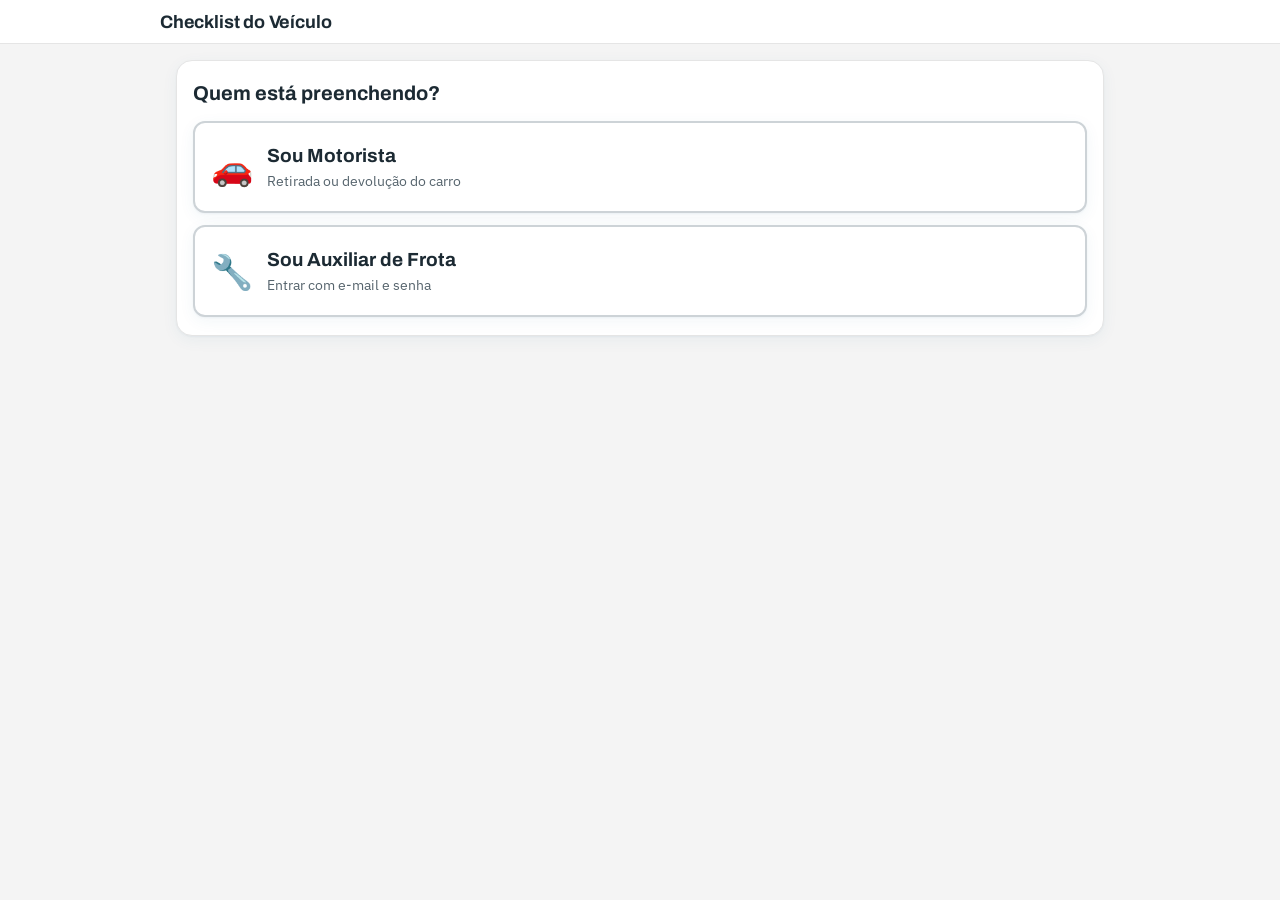
==== commit 7581f167: "Visual Beep: tokens em css/tokens.css, tabelas sem vazamento e menu no celular - css/tokens.css: pal" ====
--- a/checklist.html
+++ b/checklist.html
@@ -3,134 +3,118 @@
 <head>
 <meta charset="utf-8">
 <meta name="viewport" content="width=device-width, initial-scale=1, viewport-fit=cover">
-<meta name="theme-color" content="#0e7c66">
+<meta name="theme-color" content="#00AFAA">
 <meta name="mobile-web-app-capable" content="yes">
 <meta name="apple-mobile-web-app-capable" content="yes">
 <title>Checklist do Veículo</title>
 <link rel="preconnect" href="https://fonts.googleapis.com">
 <link rel="preconnect" href="https://fonts.gstatic.com" crossorigin>
 <link href="https://fonts.googleapis.com/css2?family=Archivo:wght@600;700;800&family=IBM+Plex+Sans:wght@400;500;600&family=IBM+Plex+Mono:wght@500;600&display=swap" rel="stylesheet">
+<link rel="stylesheet" href="css/tokens.css">
 <style>
   /* Formulário mobile do checklist (Retirada / Devolução / Inspeção técnica). Mesmos tokens do index.html. */
-  :root{
-    --paper:#f6f5f0; --surface:#ffffff; --surface-2:#efeee7; --ink:#1a231f; --muted:#5c645d; --faint:#8a8f87;
-    --line:#e2e0d5; --line-strong:#cfccbd; --accent:#0e7c66; --accent-ink:#ffffff; --accent-soft:#e2f2ee; --accent-soft-line:#bfe1d7;
-    --good:#1e8e4f; --good-soft:#e5f4ea; --warning:#a8690a; --warning-soft:#faf0dd; --critical:#c23b3b; --critical-soft:#fbe9e8;
-    --shadow: 0 1px 2px rgba(20,25,20,.04), 0 8px 24px rgba(20,25,20,.05); --radius:10px;
-    --font-display:"Archivo", ui-sans-serif, system-ui, sans-serif;
-    --font-body:"IBM Plex Sans", ui-sans-serif, system-ui, sans-serif;
-    --font-mono:"IBM Plex Mono", ui-monospace, SFMono-Regular, Menlo, monospace;
-  }
-  @media (prefers-color-scheme: dark){
-    :root:not([data-theme="light"]){
-      --paper:#141815; --surface:#1b201c; --surface-2:#232823; --ink:#eef0ea; --muted:#a4aa9f; --faint:#767c73;
-      --line:#2b3129; --line-strong:#3a4139; --accent:#42b599; --accent-ink:#0a1512; --accent-soft:#173129; --accent-soft-line:#264a3f;
-      --good:#4cbf7c; --good-soft:#173325; --warning:#e0a94a; --warning-soft:#332609; --critical:#e5716d; --critical-soft:#3a1d1c;
-      --shadow: 0 1px 2px rgba(0,0,0,.3), 0 8px 24px rgba(0,0,0,.35); color-scheme: dark;
-    }
-  }
-  :root[data-theme="dark"]{
-    --paper:#141815; --surface:#1b201c; --surface-2:#232823; --ink:#eef0ea; --muted:#a4aa9f; --faint:#767c73;
-    --line:#2b3129; --line-strong:#3a4139; --accent:#42b599; --accent-ink:#0a1512; --accent-soft:#173129; --accent-soft-line:#264a3f;
-    --good:#4cbf7c; --good-soft:#173325; --warning:#e0a94a; --warning-soft:#332609; --critical:#e5716d; --critical-soft:#3a1d1c;
-    --shadow: 0 1px 2px rgba(0,0,0,.3), 0 8px 24px rgba(0,0,0,.35); color-scheme: dark;
-  }
   *{ box-sizing:border-box; }
-  html,body{ margin:0; background:var(--paper); color:var(--ink); font-family:var(--font-body); font-size:16px; line-height:1.4; }
+  html,body{ margin:0; background:var(--paper); color:var(--ink); font-family:var(--font-body); font-size:var(--fs-xl); line-height:1.4; }
   body{ padding-bottom:calc(84px + env(safe-area-inset-bottom)); -webkit-tap-highlight-color:transparent; }
-  header{ position:sticky; top:0; z-index:5; background:var(--surface); border-bottom:1px solid var(--line); padding:10px 16px 8px; }
-  .hdr-row{ display:flex; align-items:center; justify-content:space-between; gap:8px; max-width:960px; margin:0 auto; }
-  h1{ font-family:var(--font-display); font-size:18px; margin:0; letter-spacing:-.01em; }
-  .who{ font-size:12.5px; color:var(--muted); text-align:right; }
-  .who button{ font-size:12.5px; }
-  .steps{ display:flex; gap:4px; max-width:960px; margin:8px auto 0; }
-  .steps div{ flex:1; height:4px; border-radius:2px; background:var(--line); }
-  .steps div.on{ background:var(--accent); }
-  .step-label{ max-width:960px; margin:4px auto 0; font-size:12px; color:var(--muted); }
-  main{ max-width:960px; margin:0 auto; padding:16px; }
-  .card{ background:var(--surface); border:1px solid var(--line); border-radius:var(--radius); box-shadow:var(--shadow); padding:14px; margin-bottom:12px; }
-  .card h2{ font-family:var(--font-display); font-size:16px; margin:0 0 10px; }
-  .card h3{ font-size:14px; margin:12px 0 6px; color:var(--muted); font-weight:600; }
-  label.lbl{ display:block; font-size:13px; font-weight:600; color:var(--muted); margin:12px 0 6px; }
-  input[type=text], input[type=number], input[type=email], input[type=password], select, textarea{
-    width:100%; font:inherit; font-size:16px; color:var(--ink); background:var(--surface); border:1px solid var(--line-strong);
-    border-radius:8px; padding:12px; min-height:48px; }
+  header{ position:sticky; top:0; z-index:5; background:var(--surface); border-bottom:1px solid var(--line); padding:var(--espaco-4) var(--espaco-7) var(--espaco-3); }
+  .hdr-row{ display:flex; align-items:center; justify-content:space-between; gap:var(--espaco-3); max-width:960px; margin:0 auto; }
+  h1{ font-family:var(--font-display); font-size:var(--fs-2xl); margin:0; letter-spacing:-.01em; }
+  .who{ font-size:var(--fs-sm-2); color:var(--muted); text-align:right; }
+  .who button{ font-size:var(--fs-sm-2); }
+  .steps{ display:flex; gap:var(--espaco-1); max-width:960px; margin:var(--espaco-3) auto 0; }
+  .steps div{ flex:1; height:4px; border-radius:var(--raio-xs); background:var(--line); }
+  .steps div.on{ background:var(--accent-marca); }
+  .step-label{ max-width:960px; margin:var(--espaco-1) auto 0; font-size:var(--fs-sm); color:var(--muted); }
+  main{ max-width:960px; margin:0 auto; padding:var(--espaco-7); }
+  .card{ background:var(--surface); border:1px solid var(--line); border-radius:var(--radius); box-shadow:var(--shadow); padding:var(--espaco-6); margin-bottom:var(--espaco-5); }
+  .card h2{ font-family:var(--font-display); font-size:var(--fs-xl); margin:0 0 var(--espaco-4); }
+  .card h3{ font-size:var(--fs-lg); margin:var(--espaco-5) 0 var(--espaco-2); color:var(--muted); font-weight:600; }
+  label.lbl{ display:block; font-size:var(--fs-md); font-weight:600; color:var(--muted); margin:var(--espaco-5) 0 var(--espaco-2); }
+  input[type=text], input[type=number], input[type=email], input[type=password], input[type=date], select, textarea{
+    width:100%; font:inherit; font-size:var(--fs-xl); color:var(--ink); background:var(--surface); border:1px solid var(--line-strong);
+    border-radius:var(--raio-md); padding:var(--espaco-5); min-height:48px; }
   textarea{ min-height:80px; resize:vertical; }
   input:focus, select:focus, textarea:focus{ outline:2px solid var(--accent); outline-offset:-1px; }
   .mono{ font-family:var(--font-mono); letter-spacing:.04em; }
-  .row{ display:flex; gap:8px; }
+  .row{ display:flex; gap:var(--espaco-3); }
   .row > *{ flex:1; }
   button{ font:inherit; cursor:pointer; }
-  .btn{ min-height:48px; border-radius:8px; border:1px solid var(--line-strong); background:var(--surface); color:var(--ink); padding:10px 14px; font-weight:600; }
+  .btn{ min-height:48px; border-radius:var(--raio-botao); border:1px solid var(--line-strong); background:var(--surface); color:var(--ink); padding:var(--espaco-4) var(--espaco-6); font-weight:600; }
   .btn.primary{ background:var(--accent); color:var(--accent-ink); border-color:var(--accent); }
-  .btn.ghost{ background:transparent; border-color:transparent; color:var(--accent); min-height:36px; padding:6px 8px; }
+  .btn.ghost{ background:transparent; border-color:transparent; color:var(--accent); min-height:36px; padding:var(--espaco-2) var(--espaco-3); }
   .btn:disabled{ opacity:.5; cursor:default; }
   .flex-none{ flex:none !important; }
-  .chips{ display:flex; flex-wrap:wrap; gap:8px; }
-  .chip{ min-height:44px; padding:8px 14px; border-radius:22px; border:1px solid var(--line-strong); background:var(--surface); color:var(--ink); font-weight:500; }
+  .chips{ display:flex; flex-wrap:wrap; gap:var(--espaco-3); }
+  .chip{ min-height:44px; padding:var(--espaco-3) var(--espaco-6); border-radius:var(--raio-2xl); border:1px solid var(--line-strong); background:var(--surface); color:var(--ink); font-weight:500; }
   .chip.on{ background:var(--accent); border-color:var(--accent); color:var(--accent-ink); }
   .chip.sev-baixa.on{ background:var(--muted); border-color:var(--muted); color:var(--paper); }
-  .chip.sev-media.on{ background:var(--warning); border-color:var(--warning); color:#fff; }
-  .chip.sev-alta.on{ background:var(--critical); border-color:var(--critical); color:#fff; opacity:.85; }
-  .chip.sev-critica.on{ background:var(--critical); border-color:var(--critical); color:#fff; }
-  .choice{ display:grid; grid-template-columns:1fr 1fr; gap:8px; }
-  .choice .chip{ border-radius:8px; min-height:52px; font-weight:600; }
-  .chip.ok.on{ background:var(--good); border-color:var(--good); color:#fff; }
-  .chip.bad.on{ background:var(--critical); border-color:var(--critical); color:#fff; }
-  .badge{ display:inline-block; font-size:11.5px; font-weight:600; padding:2px 8px; border-radius:10px; background:var(--surface-2); color:var(--muted); }
+  .chip.sev-media.on{ background:var(--warning); border-color:var(--warning); color:var(--texto-sobre-cor); }
+  .chip.sev-alta.on{ background:var(--critical); border-color:var(--critical); color:var(--texto-sobre-cor); opacity:.85; }
+  .chip.sev-critica.on{ background:var(--critical); border-color:var(--critical); color:var(--texto-sobre-cor); }
+  .choice{ display:grid; grid-template-columns:1fr 1fr; gap:var(--espaco-3); }
+  .choice .chip{ border-radius:var(--raio-botao); min-height:52px; font-weight:600; }
+  .chip.ok.on{ background:var(--good); border-color:var(--good); color:var(--texto-sobre-cor); }
+  .chip.bad.on{ background:var(--critical); border-color:var(--critical); color:var(--texto-sobre-cor); }
+  .badge{ display:inline-block; font-size:var(--fs-xs); font-weight:600; padding:2px var(--espaco-3); border-radius:var(--raio-lg); background:var(--surface-2); color:var(--muted); }
   .badge.baixa{ background:var(--surface-2); color:var(--muted); }
   .badge.media{ background:var(--warning-soft); color:var(--warning); }
   .badge.alta{ background:var(--critical-soft); color:var(--critical); }
-  .badge.critica{ background:var(--critical); color:#fff; }
-  .hint{ font-size:13px; color:var(--muted); margin:6px 0 0; }
-  .warn{ font-size:13px; color:var(--warning); background:var(--warning-soft); border-radius:8px; padding:8px 10px; margin-top:8px; }
-  .err{ font-size:13.5px; color:var(--critical); background:var(--critical-soft); border-radius:8px; padding:8px 10px; margin-top:8px; }
-  .okbox{ font-size:13.5px; color:var(--good); background:var(--good-soft); border-radius:8px; padding:8px 10px; margin-top:8px; }
-  .veic{ display:flex; justify-content:space-between; gap:8px; align-items:flex-start; background:var(--accent-soft); border:1px solid var(--accent-soft-line); border-radius:8px; padding:10px 12px; margin-top:10px; }
-  .veic b{ font-family:var(--font-mono); font-size:17px; }
+  .badge.critica{ background:var(--critical); color:var(--texto-sobre-cor); }
+  .hint{ font-size:var(--fs-md); color:var(--muted); margin:var(--espaco-2) 0 0; }
+  .cad-info{ font-size:var(--fs-md); background:var(--surface-2); border-radius:var(--raio-md); padding:var(--espaco-4); margin-top:var(--espaco-3); line-height:1.45; }
+  .cad-info .btn{ width:100%; margin-top:var(--espaco-3); }
+  .cad-check{ display:flex; gap:var(--espaco-3); align-items:flex-start; font-size:var(--fs-md); margin-top:var(--espaco-6); line-height:1.4; }
+  .cad-check input{ width:20px; height:20px; flex:none; margin-top:1px; }
+  .cad-foto{ display:flex; gap:var(--espaco-5); align-items:center; margin-top:var(--espaco-2); }
+  .cad-foto img{ width:96px; height:64px; object-fit:cover; border-radius:var(--raio-sm); border:1px solid var(--line); }
+  .warn{ font-size:var(--fs-md); color:var(--warning); background:var(--warning-soft); border-radius:var(--raio-md); padding:var(--espaco-3) var(--espaco-4); margin-top:var(--espaco-3); }
+  .err{ font-size:var(--fs-md-2); color:var(--critical); background:var(--critical-soft); border-radius:var(--raio-md); padding:var(--espaco-3) var(--espaco-4); margin-top:var(--espaco-3); }
+  .okbox{ font-size:var(--fs-md-2); color:var(--good); background:var(--good-soft); border-radius:var(--raio-md); padding:var(--espaco-3) var(--espaco-4); margin-top:var(--espaco-3); }
+  .veic{ display:flex; justify-content:space-between; gap:var(--espaco-3); align-items:flex-start; background:var(--accent-soft); border:1px solid var(--accent-soft-line); border-radius:var(--raio-md); padding:var(--espaco-4) var(--espaco-5); margin-top:var(--espaco-4); }
+  .veic b{ font-family:var(--font-mono); font-size:var(--fs-xl-2); }
   .grupo{ border-left:4px solid var(--line-strong); }
   .grupo.st-ok{ border-left-color:var(--good); }
   .grupo.st-problema{ border-left-color:var(--critical); }
-  .prev{ font-size:12px; color:var(--faint); font-weight:500; margin-left:6px; }
-  .abert{ border:1px solid var(--line); border-radius:8px; padding:10px; margin-bottom:8px; background:var(--surface-2); }
-  .abert .top{ display:flex; gap:10px; align-items:flex-start; }
-  .abert img, .thumbs img{ width:64px; height:64px; object-fit:cover; border-radius:6px; border:1px solid var(--line); flex:none; background:var(--surface); }
-  .anom{ border:1px dashed var(--line-strong); border-radius:8px; padding:10px; margin-top:10px; }
-  .anom-hdr{ display:flex; justify-content:space-between; align-items:center; font-weight:600; font-size:14px; }
-  .thumbs{ display:flex; flex-wrap:wrap; gap:8px; margin-top:8px; align-items:center; }
+  .prev{ font-size:var(--fs-sm); color:var(--faint); font-weight:500; margin-left:var(--espaco-2); }
+  .abert{ border:1px solid var(--line); border-radius:var(--raio-md); padding:var(--espaco-4); margin-bottom:var(--espaco-3); background:var(--surface-2); }
+  .abert .top{ display:flex; gap:var(--espaco-4); align-items:flex-start; }
+  .abert img, .thumbs img{ width:64px; height:64px; object-fit:cover; border-radius:var(--raio-sm); border:1px solid var(--line); flex:none; background:var(--surface); }
+  .anom{ border:1px dashed var(--line-strong); border-radius:var(--raio-md); padding:var(--espaco-4); margin-top:var(--espaco-4); }
+  .anom-hdr{ display:flex; justify-content:space-between; align-items:center; font-weight:600; font-size:var(--fs-lg); }
+  .thumbs{ display:flex; flex-wrap:wrap; gap:var(--espaco-3); margin-top:var(--espaco-3); align-items:center; }
   .thumb{ position:relative; }
-  .thumb .st{ position:absolute; left:0; right:0; bottom:0; font-size:10.5px; text-align:center; background:rgba(0,0,0,.6); color:#fff; border-radius:0 0 6px 6px; padding:1px 0; }
+  .thumb .st{ position:absolute; left:0; right:0; bottom:0; font-size:var(--fs-3xs); text-align:center; background:var(--fundo-legenda-foto); color:var(--texto-sobre-cor); border-radius:0 0 var(--raio-sm) var(--raio-sm); padding:1px 0; }
   .thumb .st.err{ background:var(--critical); margin:0; padding:1px 0; }
-  .thumb .bar{ position:absolute; left:3px; right:3px; bottom:3px; height:4px; background:rgba(255,255,255,.4); border-radius:2px; overflow:hidden; }
+  .thumb .bar{ position:absolute; left:3px; right:3px; bottom:3px; height:4px; background:rgba(255,255,255,.4); border-radius:var(--raio-xs); overflow:hidden; }
   .thumb .bar i{ display:block; height:100%; background:var(--accent); }
-  .cam{ width:64px; height:64px; border:1px dashed var(--line-strong); border-radius:6px; display:flex; flex-direction:column; align-items:center; justify-content:center; font-size:11px; color:var(--muted); background:var(--surface); }
+  .cam{ width:64px; height:64px; border:1px dashed var(--line-strong); border-radius:var(--raio-sm); display:flex; flex-direction:column; align-items:center; justify-content:center; font-size:var(--fs-2xs); color:var(--muted); background:var(--surface); }
   .cam svg{ width:22px; height:22px; margin-bottom:2px; }
-  .fixas{ display:grid; grid-template-columns:repeat(3,1fr); gap:8px; }
-  .fixa{ border:1px solid var(--line); border-radius:8px; padding:8px; text-align:center; font-size:13px; font-weight:600; }
-  .fixa .cam, .fixa img{ width:100%; height:auto; aspect-ratio:1; margin-top:6px; }
-  .fixa img{ object-fit:cover; border-radius:6px; }
-  .resumo li{ margin-bottom:6px; }
-  .final{ text-align:center; padding:28px 16px; }
-  .final .big{ font-family:var(--font-display); font-size:24px; margin:10px 0; }
+  .fixas{ display:grid; grid-template-columns:repeat(3,1fr); gap:var(--espaco-3); }
+  .fixa{ border:1px solid var(--line); border-radius:var(--raio-md); padding:var(--espaco-3); text-align:center; font-size:var(--fs-md); font-weight:600; }
+  .fixa .cam, .fixa img{ width:100%; height:auto; aspect-ratio:1; margin-top:var(--espaco-2); }
+  .fixa img{ object-fit:cover; border-radius:var(--raio-sm); }
+  .resumo li{ margin-bottom:var(--espaco-2); }
+  .final{ text-align:center; padding:28px var(--espaco-7); }
+  .final .big{ font-family:var(--font-display); font-size:var(--fs-4xl); margin:var(--espaco-4) 0; }
   .res-ok{ color:var(--good); } .res-atencao{ color:var(--warning); } .res-reparo_necessario, .res-urgente{ color:var(--critical); }
   .bottom{ position:fixed; left:0; right:0; bottom:0; background:var(--surface); border-top:1px solid var(--line); padding:12px 16px calc(12px + env(safe-area-inset-bottom)); z-index:6; }
   .bottom .row{ max-width:960px; margin:0 auto; }
   .hidden{ display:none !important; }
-  .papeis{ display:grid; gap:12px; }
-  .papel{ display:flex; align-items:center; gap:14px; width:100%; min-height:92px; padding:16px; text-align:left;
-    background:var(--surface); color:var(--ink); border:2px solid var(--line-strong); border-radius:12px; box-shadow:var(--shadow); }
+  .papeis{ display:grid; gap:var(--espaco-5); }
+  .papel{ display:flex; align-items:center; gap:var(--espaco-6); width:100%; min-height:92px; padding:var(--espaco-7); text-align:left;
+    background:var(--surface); color:var(--ink); border:2px solid var(--line-strong); border-radius:var(--raio-xl); box-shadow:var(--shadow); }
   .papel:active{ border-color:var(--accent); background:var(--accent-soft); }
-  .papel .ico{ font-size:34px; line-height:1; flex:none; }
-  .papel b{ display:block; font-family:var(--font-display); font-size:19px; }
-  .papel span.sub{ display:block; font-size:14px; color:var(--muted); margin-top:2px; }
-  .papel-topo{ display:flex; justify-content:space-between; align-items:center; margin-bottom:4px; }
-  .papel-topo .badge{ font-size:12.5px; }
-  .tc{ display:inline-block; margin-top:4px; font-size:12px; font-weight:600; padding:2px 8px; border-radius:10px; background:var(--surface); border:1px solid var(--accent-soft-line); }
+  .papel .ico{ font-size:var(--fs-6xl); line-height:1; flex:none; }
+  .papel b{ display:block; font-family:var(--font-display); font-size:var(--fs-2xl-2); }
+  .papel span.sub{ display:block; font-size:var(--fs-lg); color:var(--muted); margin-top:2px; }
+  .papel-topo{ display:flex; justify-content:space-between; align-items:center; margin-bottom:var(--espaco-1); }
+  .papel-topo .badge{ font-size:var(--fs-sm-2); }
+  .tc{ display:inline-block; margin-top:var(--espaco-1); font-size:var(--fs-sm); font-weight:600; padding:2px var(--espaco-3); border-radius:var(--raio-lg); background:var(--surface); border:1px solid var(--accent-soft-line); }
   #toast{ position:fixed; left:16px; right:16px; bottom:calc(92px + env(safe-area-inset-bottom)); z-index:9; display:flex; justify-content:center; pointer-events:none; }
-  #toast div{ background:var(--ink); color:var(--paper); padding:10px 14px; border-radius:8px; font-size:14px; max-width:520px; box-shadow:var(--shadow); }
-  #toast div.e{ background:var(--critical); color:#fff; }
+  #toast div{ background:var(--ink); color:var(--paper); padding:var(--espaco-4) var(--espaco-6); border-radius:var(--raio-md); font-size:var(--fs-lg); max-width:520px; box-shadow:var(--shadow); }
+  #toast div.e{ background:var(--critical); color:var(--texto-sobre-cor); }
   @media (min-width:900px){
-    .grupos-grid{ display:grid; grid-template-columns:1fr 1fr; gap:12px; align-items:start; }
+    .grupos-grid{ display:grid; grid-template-columns:1fr 1fr; gap:var(--espaco-5); align-items:start; }
     .grupos-grid .card{ margin-bottom:0; }
   }
 </style>
@@ -153,6 +137,7 @@
 </div>
 <div id="toast"></div>
 
+<script src="regras.js"></script>
 <script>
 (function(){
   "use strict";
@@ -160,7 +145,18 @@
   var SUPA_URL = "https://efmpzjkqiwyuumaoumof.supabase.co";
   var SUPA_ANON = "eyJhbGciOiJIUzI1NiIsInR5cCI6IkpXVCJ9.eyJpc3MiOiJzdXBhYmFzZSIsInJlZiI6ImVmbXB6amtxaXd5dXVtYW91bW9mIiwicm9sZSI6ImFub24iLCJpYXQiOjE3OTE1NjkzMDAsImV4cCI6MjEwNzE0NTMwMH0.k0AFjsUrT1HDjNe4D-k75LYgZ3DeOVDGCZvq-2cNozw";
   var FN_URL = SUPA_URL + "/functions/v1/checklist";
-  var DRAFT_KEY = "ck_rascunho_v1", SESSION_KEY = "ck_sessao_v1";
+  var DRAFT_KEY = "ck_rascunho_v1", SESSION_KEY = "ck_sessao_v1", APARELHO_KEY = "ck_aparelho_v1";
+  // Id aleatório deste aparelho, só para o limite de tentativas de matrícula (o servidor guarda cifrado).
+  var APARELHO = (function(){
+    var id = null;
+    try{ id = localStorage.getItem(APARELHO_KEY); }catch(e){}
+    if (!id){
+      var b = new Uint8Array(16); (window.crypto || window.msCrypto).getRandomValues(b);
+      id = Array.prototype.map.call(b, function(x){ return ("0" + x.toString(16)).slice(-2); }).join("");
+      try{ localStorage.setItem(APARELHO_KEY, id); }catch(e){}
+    }
+    return id;
+  })();
 
   var STEP_NAMES = ["Identificação", "Itens do veículo", "Combustível e fotos", "Revisão e envio"];
   var TIPOS = { retirada:"Retirada", devolucao:"Devolução", inspecao_tecnica:"Inspeção técnica" };
@@ -178,10 +174,13 @@
   var arquivosPendentes = {}; // fotoKey -> Blob comprimido (para "tentar de novo")
 
   var S = novoEstado();
+  // Auto-cadastro de motorista: fica só na memória (dados pessoais nunca vão para o localStorage).
+  var CAD = null, CAD_HUBS = [];
+  var ESTADOS_CIVIS = ["Solteiro(a)", "Casado(a)", "União estável", "Divorciado(a)", "Viúvo(a)"];
   function novoEstado(){
     return { id: uuid(), step:0, papel:null, matricula:"", nome:"", placa:"", veiculo:null, ultimo:null, abertas:[],
       tipo:null, hub_id:"", km:"", grupos:{}, prefill:{}, confirmacoes:{}, novas:[],
-      nivel:"", bateria:"", fixas:{}, observacoes:"", enviado:null, salvo_em:Date.now() };
+      nivel:"", bateria:"", fixas:{}, observacoes:"", enviado:null, pendente:null, salvo_em:Date.now() };
   }
 
   // ---------------- utilidades ----------------
@@ -236,11 +235,11 @@
     return ensureFreshSession().then(function(){
       var headers = { "apikey":SUPA_ANON, "Content-Type":"application/json" };
       if (session) headers["Authorization"] = "Bearer " + session.access_token;
-      var body = Object.assign({ acao:acao }, dados || {});
+      var body = Object.assign({ acao:acao, aparelho:APARELHO }, dados || {});
       return fetch(FN_URL, { method:"POST", headers:headers, body: JSON.stringify(body) });
     }).then(function(r){
       return r.json().catch(function(){ return {}; }).then(function(j){
-        if (!r.ok) throw new Error(j.error || ("Erro " + r.status));
+        if (!r.ok){ var err = new Error(j.error || ("Erro " + r.status)); err.dados = j; throw err; }
         return j;
       });
     }, function(e){ throw new Error(navigator.onLine === false ? "Sem conexão com a internet." : (e.message || "Falha de conexão.")); });
@@ -343,6 +342,7 @@
       if (!S.nome) e.push("Confirme sua matrícula.");
       if (!S.veiculo) e.push("Busque a placa do veículo.");
       if (!S.tipo) e.push("Escolha o tipo de checklist.");
+      if (S.pendente && S.tipo === "retirada") e.push("Faça primeiro a devolução do " + S.pendente.placa + ".");
       if (S.tipo === "inspecao_tecnica" && !auxiliar) e.push("Inspeção técnica exige login de auxiliar de frota.");
       if (!S.hub_id) e.push("Escolha o Hub.");
       if (!(Number(S.km) > 0)) e.push("Informe o KM do painel.");
@@ -386,6 +386,11 @@
     for (var i = 0; i < steps.length; i++) steps[i].className = i <= S.step ? "on" : "";
     $("step-label").textContent = S.enviado ? "Enviado" : ("Etapa " + (S.step + 1) + " de 4 · " + STEP_NAMES[S.step]);
     // antes das etapas: escolha Motorista/Auxiliar e, para auxiliar sem sessão, o login
+    if (CAD){
+      $("main").innerHTML = renderCadastro();
+      ["steps", "step-label", "bottom"].forEach(function(id){ $(id).classList.add("hidden"); });
+      return;
+    }
     var escolha = !carregando && !S.enviado && (!S.papel || (S.papel === "auxiliar" && !session));
     var html = carregando ? '<div class="card"><p class="hint" style="margin:0">Carregando…</p></div>'
       : escolha ? (S.papel ? renderLogin() : renderEscolha())
@@ -425,6 +430,12 @@
       '<input type="text" inputmode="numeric" pattern="[0-9]*" id="f-mat" class="mono" maxlength="10" value="' + esc(S.matricula) + '" autocomplete="off">' +
       '<button class="btn flex-none" data-act="identificar">Confirmar</button></div>';
     if (S.nome) h += '<div class="okbox">Olá, <b>' + esc(S.nome) + '</b>.</div>';
+    else if (S.papel === "motorista" && S.semCadastro){
+      var ci = S.semCadastro;
+      if (ci.status === "pendente") h += '<div class="cad-info"><b>Cadastro em análise.</b> O time de frota está conferindo seus dados. Assim que for aprovado, você já consegue fazer o checklist.</div>';
+      else if (ci.status === "reprovado") h += '<div class="cad-info"><b>Seu cadastro foi reprovado</b> — ' + esc(ci.texto) + '<button class="btn primary" data-act="cad-abrir">Corrigir e enviar de novo</button></div>';
+      else h += '<div class="cad-info">Não encontramos essa matrícula. <b>Ainda não tem cadastro de motorista?</b><button class="btn primary" data-act="cad-abrir">Quero me cadastrar</button></div>';
+    }
     h += '</div>';
 
     h += '<div class="card"><h2>Veículo</h2><label class="lbl" for="f-placa">Placa</label><div class="row">' +
@@ -443,6 +454,11 @@
         h += '<button class="chip' + (S.tipo === t ? " on" : "") + '" data-act="tipo" data-v="' + t + '">' + TIPOS[t] + '</button>';
       });
       h += '</div>';
+      if (S.pendente && S.tipo === "retirada"){
+        h += '<div class="warn"><b>Devolução pendente.</b> Você ainda não fez a devolução do <b>' + esc(S.pendente.placa) + '</b> (retirado em ' +
+          esc(fmtData(S.pendente.enviado_em)) + '). Faça a devolução antes de retirar outro carro.' +
+          '<button class="btn" data-act="fazer-devolucao" style="margin-top:8px;width:100%">Fazer a devolução do ' + esc(S.pendente.placa) + ' agora</button></div>';
+      }
       h += '<label class="lbl" for="f-hub">Hub</label><select id="f-hub"><option value="">Selecione…</option>' +
         HUBS.map(function(x){ return '<option value="' + x.id + '"' + (S.hub_id === x.id ? " selected" : "") + '>' + esc(x.nome) + '</option>'; }).join("") + '</select>';
       h += '<label class="lbl" for="f-km">KM do painel</label><input type="number" inputmode="numeric" id="f-km" class="mono" min="0" value="' + esc(S.km) + '">';
@@ -451,9 +467,9 @@
     return h + '</div>';
   }
   function avisoKm(){
-    if (!S.veiculo || !(Number(S.km) > 0)) return "";
-    var ref = Math.max(Number(S.ultimo && S.ultimo.km) || 0, Number(S.veiculo.km_atual) || 0);
-    return ref && Number(S.km) < ref ? '<div class="warn">KM menor que o último registrado (' + fmtKm(ref) + '). Confira o painel.</div>' : "";
+    if (!S.veiculo) return "";
+    var ref = Regras.kmAbaixoDoUltimo(S.km, S.ultimo && S.ultimo.km, S.veiculo.km_atual);
+    return ref ? '<div class="warn">KM menor que o último registrado (' + fmtKm(ref) + '). Confira o painel.</div>' : "";
   }
 
   function renderStep1(){
@@ -584,9 +600,113 @@
       HUBS = r.hubs || []; CAT = r.catalogo || []; auxiliar = !!r.auxiliar;
       S.nome = r.nome; busy = false; salvarRascunho(); render();
       var pl = $("f-placa"); if (pl && !S.veiculo) pl.focus();
-    }).catch(function(e){ busy = false; S.nome = ""; render(); toast(e.message, true); });
-  }
-  function buscarPlaca(){
+    }).catch(function(e){
+      busy = false; S.nome = "";
+      var d = e.dados || {};
+      S.semCadastro = d.cadastro ? { status: d.cadastro.status, texto: e.message.replace(/^Seu cadastro foi reprovado: /, "") } : d.sem_cadastro ? { status: "nenhum" } : null;
+      render(); toast(e.message, true);
+    });
+  }
+
+  // ---------------------------------------------------------------- auto-cadastro de motorista
+  function abrirCadastro(){
+    CAD = { id: uuid(), d: { matricula: S.matricula || "", possui_senha: null, lgpd: false }, foto: null, enviando: false, ok: false };
+    busy = true; render();
+    api("cadastro_inicio").then(function(r){ CAD_HUBS = r.hubs || []; busy = false; render(); window.scrollTo(0, 0); })
+      .catch(function(e){ busy = false; CAD = null; render(); toast(e.message, true); });
+  }
+  function cpfValido(c){
+    c = String(c || "").replace(/\D/g, "");
+    if (!/^\d{11}$/.test(c) || /^(\d)\1{10}$/.test(c)) return false;
+    for (var t = 9; t < 11; t++){
+      var s = 0; for (var i = 0; i < t; i++) s += Number(c[i]) * (t + 1 - i);
+      var r = (s * 10) % 11; if (r === 10) r = 0; if (r !== Number(c[t])) return false;
+    }
+    return true;
+  }
+  function campo(id, rotulo, attrs){
+    return '<label class="lbl" for="cad-' + id + '">' + rotulo + '</label><input ' + (/type=/.test(attrs || "") ? "" : 'type="text" ') + 'id="cad-' + id + '" data-cad="' + id + '" ' + (attrs || "") + ' value="' + esc(CAD.d[id] || "") + '">';
+  }
+  function renderCadastro(){
+    if (CAD.ok) return '<div class="card"><h2>Cadastro enviado!</h2><p class="hint" style="margin:0">O time de frota vai conferir seus dados. Quando for aprovado, é só escolher <b>Sou Motorista</b> e digitar sua matrícula para fazer o checklist.</p>' +
+      '<button class="btn primary" data-act="cad-fim" style="width:100%;margin-top:14px">Voltar ao início</button></div>';
+    var d = CAD.d, f = CAD.foto, hoje = new Date().toISOString().slice(0, 10);
+    var h = '<div class="card"><h2>Cadastro de motorista</h2><p class="hint" style="margin:0 0 6px">Preencha com seus dados. O time de frota confere e aprova; depois disso você já consegue fazer o checklist.</p>';
+    h += campo("nome", "Nome completo", 'autocomplete="name"');
+    h += campo("matricula", "Matrícula (a do RH)", 'inputmode="numeric" class="mono" maxlength="10" autocomplete="off"');
+    h += campo("cpf", "CPF", 'inputmode="numeric" class="mono" maxlength="14" placeholder="000.000.000-00" autocomplete="off"');
+    h += campo("email", "E-mail", 'type="email" inputmode="email" autocomplete="email"');
+    h += campo("rg", "RG", 'autocomplete="off"');
+    h += campo("data_nascimento", "Data de nascimento", 'type="date"');
+    h += '<label class="lbl" for="cad-estado_civil">Estado civil</label><select id="cad-estado_civil" data-cad="estado_civil"><option value="">Selecione…</option>' +
+      ESTADOS_CIVIS.map(function(x){ return '<option' + (d.estado_civil === x ? " selected" : "") + '>' + esc(x) + '</option>'; }).join("") + '</select>';
+    h += '<label class="lbl" for="cad-hub_id">Hub onde você trabalha</label><select id="cad-hub_id" data-cad="hub_id"><option value="">Selecione…</option>' +
+      CAD_HUBS.map(function(x){ return '<option value="' + x.id + '"' + (d.hub_id === x.id ? " selected" : "") + '>' + esc(x.nome) + '</option>'; }).join("") + '</select></div>';
+
+    h += '<div class="card"><h2>CNH</h2>';
+    h += campo("cnh", "Número da CNH (11 dígitos)", 'inputmode="numeric" class="mono" maxlength="11" autocomplete="off"');
+    h += campo("cnh_validade", "Data de vencimento da CNH", 'type="date" min="' + hoje + '"');
+    h += '<label class="lbl">Foto da CNH</label><div class="cad-foto">' +
+      (f && f.thumb ? '<img src="' + f.thumb + '" alt="Foto da CNH">' : "") +
+      '<button class="btn" data-act="cad-foto">' + (f ? "Tirar outra foto" : "Fotografar a CNH") + '</button></div>' +
+      (f ? '<p class="hint" style="margin:6px 0 0">' + (f.status === "ok" ? "✓ Foto enviada." : f.status === "erro" ? '<span style="color:var(--critical)">' + esc(f.msg || "Falha ao enviar.") + '</span>' : "Enviando a foto…") + '</p>' : "") + '</div>';
+
+    h += '<div class="card"><h2>Senha de abastecimento</h2><label class="lbl">Você já possui senha de abastecimento?</label><div class="chips">' +
+      '<button class="chip' + (d.possui_senha === true ? " on" : "") + '" data-act="cad-possui" data-v="sim">Sim, já tenho</button>' +
+      '<button class="chip' + (d.possui_senha === false ? " on" : "") + '" data-act="cad-possui" data-v="nao">Não tenho</button></div>';
+    if (d.possui_senha !== null && d.possui_senha !== undefined){
+      h += campo("senha", d.possui_senha ? "Sua senha atual (só números)" : "Senha que deseja cadastrar (só números, 4 a 8 dígitos)", 'type="password" inputmode="numeric" class="mono" maxlength="8" autocomplete="new-password"');
+      h += campo("senha2", "Repita a senha", 'type="password" inputmode="numeric" class="mono" maxlength="8" autocomplete="new-password"');
+      h += '<p class="hint" style="margin:6px 0 0">A senha fica guardada de forma cifrada e só o time de frota (administradores) consegue ver, para ajudar se você esquecer.</p>';
+    }
+    h += '<label class="cad-check"><input type="checkbox" data-cad="lgpd"' + (d.lgpd ? " checked" : "") + '><span>Autorizo a Beep Saúde a usar estes dados (CPF, RG, CNH, foto da CNH e senha de abastecimento) para o meu cadastro de motorista e para o cartão de abastecimento.</span></label>';
+    h += '<button class="btn primary" data-act="cad-enviar" style="width:100%;margin-top:16px"' + (CAD.enviando ? " disabled" : "") + '>' + (CAD.enviando ? "Enviando…" : "Enviar cadastro") + '</button>' +
+      '<button class="btn ghost" data-act="cad-cancelar" style="width:100%;margin-top:6px">Cancelar</button></div>';
+    return h;
+  }
+  function cadFoto(file){
+    var f = CAD.foto = { status: "enviando" }; render();
+    carregarImagem(file).then(function(img){
+      return Promise.all([redimensionar(img, 1600, 0.85, false), redimensionar(img, 240, 0.7, true)]);
+    }).then(function(r){
+      f.thumb = r[1]; render();
+      return api("cadastro_upload", { cadastro_id: CAD.id }).then(function(u){ return putComProgresso(u.signedUrl, r[0], function(){}); });
+    }).then(function(){ f.status = "ok"; render(); })
+      .catch(function(e){ f.status = "erro"; f.msg = e.message; render(); toast(e.message, true); });
+  }
+  function cadValidar(){
+    var d = CAD.d, hoje = new Date().toISOString().slice(0, 10);
+    if (!/\S+\s+\S+/.test(d.nome || "")) return "Informe o nome completo.";
+    if (!/^\d{1,10}$/.test(d.matricula || "")) return "Informe a matrícula (só números).";
+    if (!cpfValido(d.cpf)) return "CPF inválido. Confira os números.";
+    if (!/^[^\s@]+@[^\s@]+\.[^\s@]+$/.test(d.email || "")) return "E-mail inválido.";
+    if ((d.rg || "").trim().length < 5) return "Informe o RG.";
+    if (!d.data_nascimento) return "Informe a data de nascimento.";
+    if (!d.estado_civil) return "Escolha o estado civil.";
+    if (!d.hub_id) return "Escolha o hub.";
+    if (!/^\d{11}$/.test(String(d.cnh || "").replace(/\D/g, ""))) return "O número da CNH tem 11 dígitos.";
+    if (!d.cnh_validade) return "Informe o vencimento da CNH.";
+    if (d.cnh_validade < hoje) return "CNH vencida — não é possível cadastrar.";
+    if (!CAD.foto || CAD.foto.status !== "ok") return CAD.foto && CAD.foto.status === "enviando" ? "Aguarde a foto da CNH terminar de enviar." : "Fotografe a CNH.";
+    if (d.possui_senha !== true && d.possui_senha !== false) return "Responda se já possui senha de abastecimento.";
+    if (!/^\d{4,8}$/.test(d.senha || "")) return "A senha de abastecimento deve ter de 4 a 8 números.";
+    if (d.senha !== d.senha2) return "As duas senhas não são iguais.";
+    if (!d.lgpd) return "Marque a autorização de uso dos dados.";
+    return "";
+  }
+  function cadEnviar(){
+    var erro = cadValidar(); if (erro){ toast(erro, true); return; }
+    var d = CAD.d;
+    CAD.enviando = true; render();
+    api("cadastro_enviar", { cadastro: { id: CAD.id, nome: d.nome.trim(), matricula: d.matricula, cpf: d.cpf, email: d.email.trim(), rg: d.rg.trim(),
+      data_nascimento: d.data_nascimento, estado_civil: d.estado_civil, cnh: String(d.cnh).replace(/\D/g, ""), cnh_validade: d.cnh_validade,
+      hub_id: d.hub_id, possui_senha: d.possui_senha, senha: d.senha, lgpd: true } }).then(function(){
+      CAD = { ok: true }; // limpa os dados pessoais da memória
+      S.semCadastro = { status: "pendente" }; S.nome = "";
+      render(); window.scrollTo(0, 0);
+    }).catch(function(e){ CAD.enviando = false; render(); toast(e.message, true); });
+  }
+  function buscarPlaca(tipoForcado){
     var p = normPlaca($("f-placa").value);
     if (p.length !== 7){ toast("Placa deve ter 7 caracteres (ex.: ABC1D23).", true); return; }
     if (S.veiculo && S.veiculo.placa !== p && (S.novas.length || Object.keys(S.fixas).length)){
@@ -601,8 +721,9 @@
         S = novoEstado(); S.matricula = keep.matricula; S.nome = keep.nome; S.papel = keep.papel;
       }
       S.placa = r.veiculo.placa; S.veiculo = r.veiculo; S.ultimo = r.ultimo; S.abertas = r.anomalias_abertas || [];
+      S.pendente = r.devolucao_pendente || null;
       if (trocou){
-        S.tipo = r.tipo_sugerido;
+        S.tipo = tipoForcado || r.tipo_sugerido;
         if (S.ultimo && S.ultimo.nivel_combustivel) S.nivel = S.ultimo.nivel_combustivel;
         aplicarPrefill();
       }
@@ -661,7 +782,13 @@
     busy = enviando = true; renderStep3.erro = ""; render();
     api("enviar", { matricula:S.matricula, checklist:ck }).then(function(r){
       busy = enviando = false; S.enviado = r; apagarRascunho(); render(); window.scrollTo(0, 0);
-    }).catch(function(e){ busy = enviando = false; renderStep3.erro = "Não foi possível enviar: " + e.message + " Seus dados continuam salvos neste aparelho; tente de novo."; render(); });
+    }).catch(function(e){
+      busy = enviando = false;
+      if (e.dados && e.dados.devolucao_pendente){ // trava de devolução: volta para a 1ª etapa com o botão de devolver
+        S.pendente = e.dados.devolucao_pendente; S.step = 0; salvarRascunho(); render(); window.scrollTo(0, 0); toast(e.message, true); return;
+      }
+      renderStep3.erro = "Não foi possível enviar: " + e.message + " Seus dados continuam salvos neste aparelho; tente de novo."; render();
+    });
   }
 
   function proximo(){
@@ -675,6 +802,20 @@
   // ---------------- eventos ----------------
   $("btn-proximo").addEventListener("click", proximo);
   $("btn-voltar").addEventListener("click", voltar);
+
+  document.addEventListener("input", function(ev){
+    var k = ev.target.getAttribute && ev.target.getAttribute("data-cad");
+    if (!k || !CAD) return;
+    if (k === "cpf"){ // máscara 000.000.000-00
+      var dg = ev.target.value.replace(/\D/g, "").slice(0, 11);
+      ev.target.value = dg.replace(/^(\d{3})(\d)/, "$1.$2").replace(/^(\d{3})\.(\d{3})(\d)/, "$1.$2.$3").replace(/\.(\d{3})(\d{1,2})$/, ".$1-$2");
+    }
+    CAD.d[k] = ev.target.type === "checkbox" ? ev.target.checked : ev.target.value;
+  });
+  document.addEventListener("change", function(ev){
+    var k = ev.target.getAttribute && ev.target.getAttribute("data-cad");
+    if (k && CAD) CAD.d[k] = ev.target.type === "checkbox" ? ev.target.checked : ev.target.value;
+  });
 
   document.addEventListener("click", function(ev){
     var retry = ev.target.closest("[data-retry]");
@@ -687,7 +828,14 @@
     var act = b.getAttribute("data-act"), v = b.getAttribute("data-v"), i = Number(b.getAttribute("data-i"));
     switch (act){
       case "identificar": identificar(); break;
+      case "cad-abrir": abrirCadastro(); return;
+      case "cad-cancelar": CAD = null; render(); window.scrollTo(0, 0); return;
+      case "cad-fim": CAD = null; S = novoEstado(); render(); window.scrollTo(0, 0); return;
+      case "cad-foto": pedirFoto(cadFoto); return;
+      case "cad-possui": CAD.d.possui_senha = v === "sim"; render(); return;
+      case "cad-enviar": cadEnviar(); return;
       case "buscar-placa": buscarPlaca(); break;
+      case "fazer-devolucao": if (S.pendente){ $("f-placa").value = S.pendente.placa; buscarPlaca("devolucao"); } break;
       case "papel":
         $("toast").innerHTML = "";
         S.papel = v; salvarRascunho(); render(); window.scrollTo(0, 0);
@@ -777,7 +925,7 @@
           HUBS = x.hubs || []; CAT = x.catalogo || []; auxiliar = !!x.auxiliar;
           if (!S.placa) return;
           return api("veiculo", { matricula:S.matricula, placa:S.placa }).then(function(v){
-            S.veiculo = v.veiculo; S.ultimo = v.ultimo; S.abertas = v.anomalias_abertas || [];
+            S.veiculo = v.veiculo; S.ultimo = v.ultimo; S.abertas = v.anomalias_abertas || []; S.pendente = v.devolucao_pendente || null;
             var ids = S.abertas.map(function(a){ return a.id; });
             Object.keys(S.confirmacoes).forEach(function(k){ if (ids.indexOf(k) < 0) delete S.confirmacoes[k]; });
           });
--- a/css/tokens.css
+++ b/css/tokens.css
@@ -0,0 +1,78 @@
+/* Tokens da Ferramenta da Frota — único lugar com cores, fontes, raios e espaços.
+   Carregado pelo index.html e pelo checklist.html. CSS dos componentes usa só var(--...).
+   Cores: Brandbook Beep (23/10/2026). */
+:root{
+  /* ---------- Paleta oficial Beep (não usar direto nos componentes: usar os tokens de uso abaixo) ---------- */
+  --beep-verde:#00AFAA;          /* Verde Beep principal */
+  --beep-verde-escuro:#008E87;
+  --beep-verde-medio:#04D4CE;
+  --beep-ciano:#03E8DC;
+  --beep-azul:#1F5E89;
+  --beep-cinza-claro:#F4F4F4;
+  --beep-cinza:#E5E5E5;
+  --beep-laranja-claro:#FBA600;
+  --beep-laranja:#F68300;
+  --beep-laranja-escuro:#F36508;
+
+  /* ---------- Tokens de uso (tema claro) ---------- */
+  --paper:var(--beep-cinza-claro);       /* fundo da página */
+  --surface:#ffffff;                     /* cards, modais */
+  --surface-2:var(--beep-cinza-claro);   /* faixas, hover de linha */
+  --ink:#1c2a33;                         /* texto principal (neutro escuro, puxado para o azul Beep) */
+  --muted:#56646d;
+  --faint:#86929a;
+  --line:var(--beep-cinza);
+  --line-strong:#cdd3d7;
+  /* Texto branco sobre #00AFAA dá contraste 2,7:1 (ilegível). Por isso botões e
+     textos em verde usam #008E87; o #00AFAA fica para preenchimentos (barras, pontos, logo). */
+  --accent:var(--beep-verde-escuro);
+  --accent-marca:var(--beep-verde);
+  --accent-ink:#ffffff;
+  --accent-soft:#e3f6f5;
+  --accent-soft-line:#b3e6e4;
+  --destaque-2:var(--beep-azul);         /* cor de apoio (gráficos, títulos de seção) */
+  --good:#1e8e4f;
+  --good-soft:#e5f4ea;
+  --warning:#b35400;                     /* texto de alerta (laranja Beep escurecido para leitura) */
+  --warning-forte:var(--beep-laranja);   /* preenchimento de alerta (barras, ícones) */
+  --warning-soft:#fff1dc;
+  --critical:#c23b3b;
+  --critical-soft:#fbe9e8;
+  --shadow:0 1px 2px rgba(31,94,137,.05), 0 4px 16px rgba(31,94,137,.06);
+  --shadow-forte:0 2px 4px rgba(31,94,137,.06), 0 12px 32px rgba(31,94,137,.12);
+
+  /* ---------- Fontes ---------- */
+  --font-display:"Archivo", ui-sans-serif, system-ui, sans-serif;
+  --font-body:"IBM Plex Sans", ui-sans-serif, system-ui, sans-serif;
+  --font-mono:"IBM Plex Mono", ui-monospace, SFMono-Regular, Menlo, monospace;
+
+  /* ---------- Forma (não mudam com o tema) ---------- */
+  --radius:16px;          /* cards, modais, caixas (Brandbook: 15–20px) */
+  --raio-botao:10px;      /* botões: sempre arredondados, sem degradê */
+  --fs-3xs:10.5px; --fs-2xs:11px; --fs-xs:11.5px; --fs-sm:12px; --fs-sm-2:12.5px; --fs-md:13px; --fs-md-2:13.5px; --fs-lg:14px; --fs-lg-2:14.5px; --fs-xl:16px; --fs-xl-2:17px; --fs-2xl:18px; --fs-2xl-2:19px; --fs-3xl:20px; --fs-3xl-2:21px; --fs-4xl:24px; --fs-6xl:34px;
+  --raio-xs:2px; --raio-sm:6px; --raio-md-2:7px; --raio-md:8px; --raio-md-3:9px; --raio-lg:10px; --raio-xl:12px; --raio-2xl:22px; --raio-pilula:999px;
+  --espaco-1:4px; --espaco-2:6px; --espaco-3:8px; --espaco-4:10px; --espaco-5:12px; --espaco-6:14px; --espaco-7:16px; --espaco-8:18px;
+  --texto-sobre-cor:#ffffff; --fundo-modal:rgba(15,30,40,.45); --fundo-legenda-foto:rgba(0,0,0,.6);
+}
+
+/* ---------- Tema escuro (automático pelo sistema, ou forçado com data-theme="dark") ---------- */
+@media (prefers-color-scheme: dark){
+  :root:not([data-theme="light"]){
+    --paper:#0f1a1f; --surface:#16232a; --surface-2:#1d2d35; --ink:#e8eef0; --muted:#a0b0b8; --faint:#728590;
+    --line:#253740; --line-strong:#354b56;
+    --accent:var(--beep-verde-medio); --accent-marca:var(--beep-verde-medio); --accent-ink:#062423; --accent-soft:#0d3433; --accent-soft-line:#175755;
+    --destaque-2:#7fb3d6;
+    --good:#4cbf7c; --good-soft:#173325; --warning:var(--beep-laranja-claro); --warning-forte:var(--beep-laranja-claro); --warning-soft:#3a2a06; --critical:#e5716d; --critical-soft:#3a1d1c;
+    --shadow:0 1px 2px rgba(0,0,0,.3), 0 4px 16px rgba(0,0,0,.3); --shadow-forte:0 2px 4px rgba(0,0,0,.35), 0 12px 32px rgba(0,0,0,.45);
+    color-scheme:dark;
+  }
+}
+:root[data-theme="dark"]{
+  --paper:#0f1a1f; --surface:#16232a; --surface-2:#1d2d35; --ink:#e8eef0; --muted:#a0b0b8; --faint:#728590;
+  --line:#253740; --line-strong:#354b56;
+  --accent:var(--beep-verde-medio); --accent-marca:var(--beep-verde-medio); --accent-ink:#062423; --accent-soft:#0d3433; --accent-soft-line:#175755;
+  --destaque-2:#7fb3d6;
+  --good:#4cbf7c; --good-soft:#173325; --warning:var(--beep-laranja-claro); --warning-forte:var(--beep-laranja-claro); --warning-soft:#3a2a06; --critical:#e5716d; --critical-soft:#3a1d1c;
+  --shadow:0 1px 2px rgba(0,0,0,.3), 0 4px 16px rgba(0,0,0,.3); --shadow-forte:0 2px 4px rgba(0,0,0,.35), 0 12px 32px rgba(0,0,0,.45);
+  color-scheme:dark;
+}
